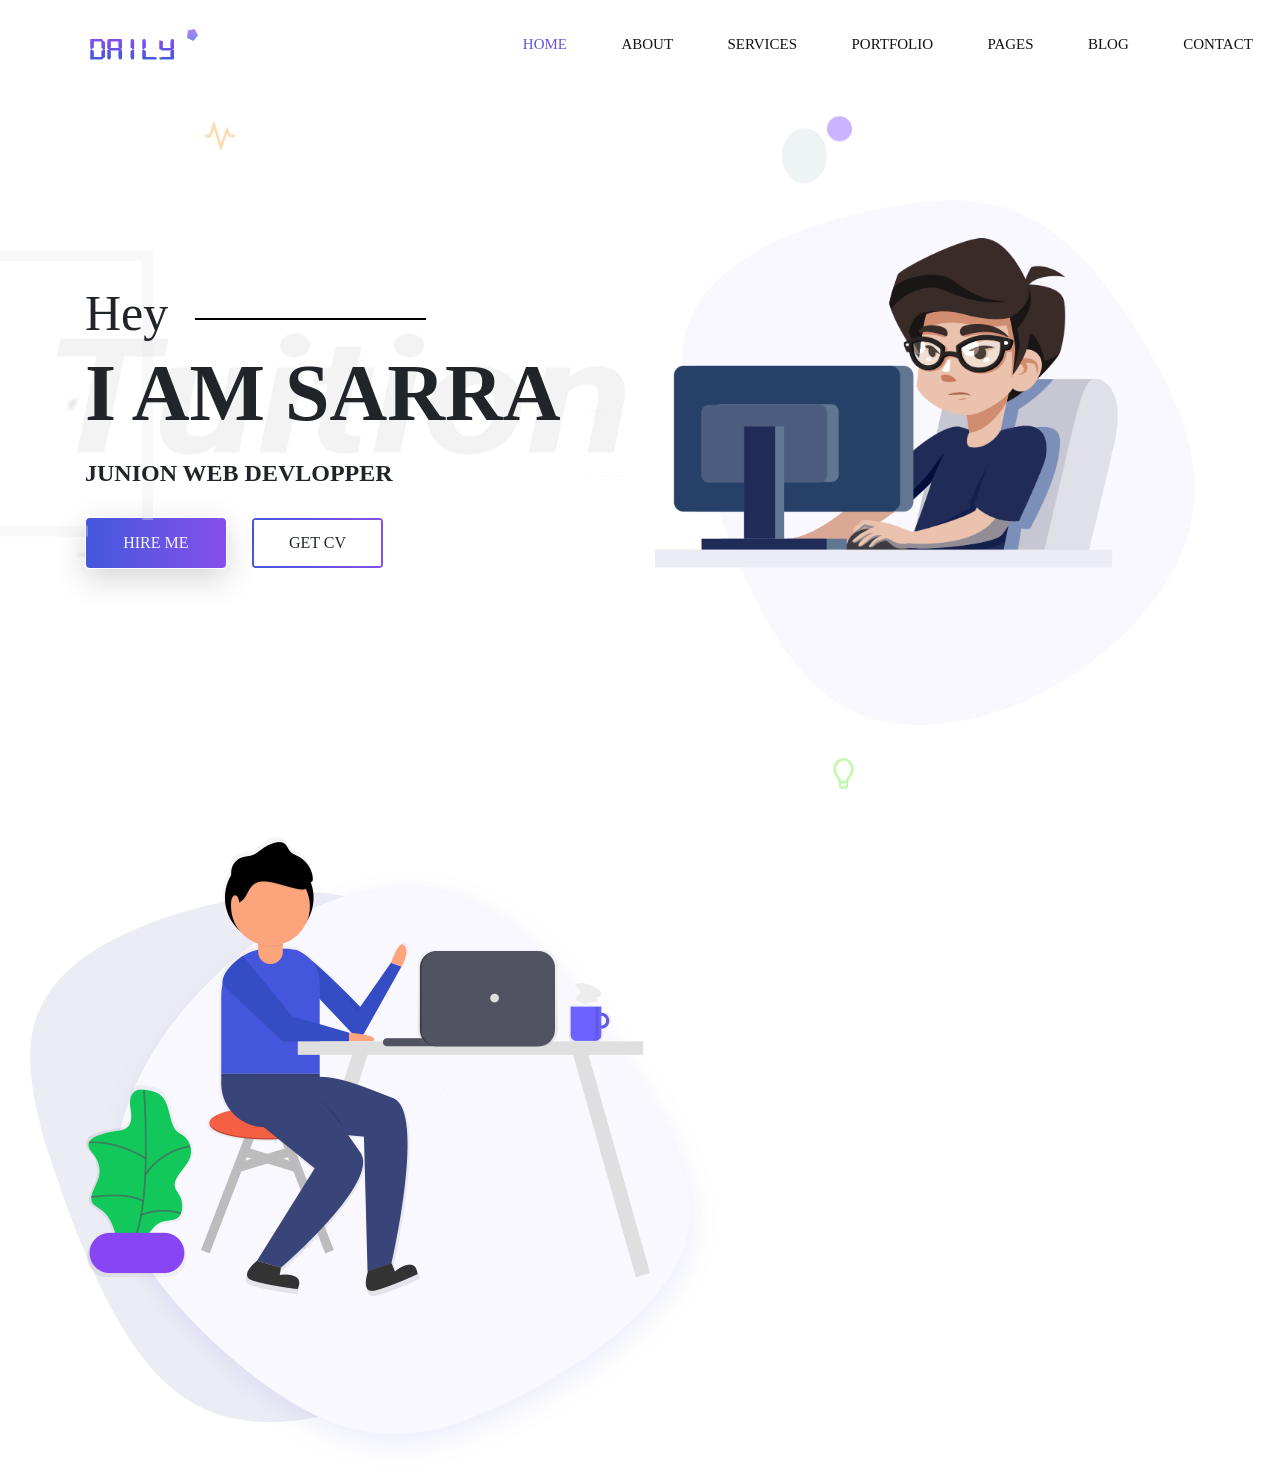
==== portfolio/index.html @ 7bf9a2ca "#" ====
<!DOCTYPE html>
<html lang="en">
<head>
    <meta charset="UTF-8">
    <meta name="viewport" content="width=device-width, initial-scale=1.0">
    <meta http-equiv="X-UA-Compatible" content="ie=edge">
    <title>Sarra Benloulou</title>

    <!----- Custom Bootstrap css file ----->
    <link rel="stylesheet" href="./css/bootstrap.min.css">

    <!----- font awesome icons ----->
    <link rel="stylesheet" href="./css/all.min.css">

    <!----- Custom css file ----->
    <link rel="stylesheet" href="./css/style.css">


</head>
<body>
    
    <!------- -------------  Header Area -------------- ------>
    <header class="header_area">
        <div class="main-menu">
            <nav class="navbar navbar-expand-lg navbar-light">
                <a class="navbar-brand" href="#"><img src="./img/logo.png" alt="logo"></a>
                <button class="navbar-toggler" type="button" data-toggle="collapse" data-target="#navbarNav" aria-controls="navbarNav" aria-expanded="false" aria-label="Toggle navigation">
                  <span class="navbar-toggler-icon"></span>
                </button>
                <div class="collapse navbar-collapse" id="navbarNav">
                  <div class="mr-auto"></div>
                  <ul class="navbar-nav">
                    <li class="nav-item active">
                      <a class="nav-link" href="#">Home <span class="sr-only">(current)</span></a>
                    </li>
                    <li class="nav-item">
                      <a class="nav-link" href="#">About</a>
                    </li>
                    <li class="nav-item">
                      <a class="nav-link" href="#">Services</a>
                    </li>
                    <li class="nav-item">
                        <a class="nav-link" href="#">Portfolio</a>
                    </li>
                    <li class="nav-item">
                        <a class="nav-link" href="#">Pages</a>
                    </li>
                    <li class="nav-item">
                        <a class="nav-link" href="#">Blog</a>
                    </li>
                    <li class="nav-item">
                        <a class="nav-link" href="#">Contact</a>
                    </li>
                  </ul>
                </div>
            </nav>
        </div>
    </header>
    <!-------X-------------  Header Area -------------- X ------>
    
    <!------- ---------------  Main Area ------------  --------->

    <main class="site-main">
        <section class="site-banner">
            <div class="container">
                <div class="row">
                    <div class="col-lg-6 col-md-12 site-title">
                        <h3 class="title-text">Hey</h3>
                        <h1 class="title-text text-uppercase"> i am Sarra</h1>
                        <h4 class="title-text text-uppercase">Junion Web Devlopper</h4>
                        <div class="site-buttons">
                            <div class="d-flex flex-row flex-wrap">
                                <button type="button" class="btn button primary-button mr-4 text-uppercase">hire me</button>
                                <button type="button" class="btn button secondary-button text-uppercase">Get cv</button>
                            </div>
                        </div>
                    </div>
                    <div class="col-lg-6 col-md-12 banner-image">
                        <img src="./img/banner/banner-image.png" alt="banner-img" class="img-fluid">
                    </div>
                </div>
            </div>
        </section>

        <!-------  -------------  About Area -------------- ------>
        <section class="about-area">
            <div class="container-fluid">
                <div class="col-lg-12 col-md-12">
                    <div class="about-image">
                        <img src="./img/about-us.png" alt="About us" class="img-fluid">
                    </div>

                </div>
                <div class="col-lg-12 col-md-12">
                    
                </div>
            </div>
        </section>
        <!-------  X-------------  About Area --------------X ------>

    </main>
   
    <!------- X -------------  Main Area -------------- X ------>



    <!-----  Jquery js file ----->
    <script src="./js/jquery3.4.1.min.js"></script>
    
    <!-----  Bootstrap js file ----->
    <script src="./js/bootstrap.min.js"></script>

</body>
</html>
---- portfolio/css/style.css ----
/*Import fonts from fonts.css file*/
@import url(./fonts.css);

/*CSS variables*/
@import url(./parcials/_variables.css);

/*CSS  Global*/
@import url(./parcials/_globale.css);



/*------------------- Navigation Menu -----------------------*/
.header_area .main-menu .navbar .navbar-brand{
    padding: 0 10rem 0 4rem;
}

.header_area .main-menu .navbar{
    padding: 1rem 0 1rem 0;
}

.header_area .main-menu .navbar .nav-item .nav-link{
    font: normal 500 15px/2px var(--roboto);
    text-transform: uppercase;
    padding: 1.7rem;
    color: var(--title-color);
}

.header_area .main-menu .navbar .navbar-nav .active a{
    background: var(--gradient-color);
    -webkit-background-clip: text;
    -webkit-text-fill-color: transparent;
    background-clip: text;
}

.header_area .main-menu .navbar .navbar-nav a:hover{
    background: var(--gradient-color);
    -webkit-background-clip: text;
    -webkit-text-fill-color: transparent;
    background-clip: text;
}

/*---------X--------- Navigation Menu ------------X----------*/

/*-------------------- Banner Area ------ ----------------------*/
.site-main .site-banner{
    background: url("../img/banner/home-banner.png") no-repeat 0% 50%;
}

.site-main .site-banner .site-title h3{
    padding-top: 35%;
    font-weight: 500;
}

.site-main .site-banner .site-title h3::after{
    content: "";
    height: 2px;
    width: 18vw;
    display : inline-block ;
    background: black;
    margin-left: 5%;
    transform: translateY(-10px);
}

.site-main .site-banner .site-title h1{
    font-size: 5rem;
}

.site-main .site-banner .site-title h4{
    font-size: 1.5rem;
}

.site-main .site-banner .banner-image > img{
    padding: 7rem 0;
    width: 90rem;
}


/*---------X--------- Banner Area ------ ----------X------------*/
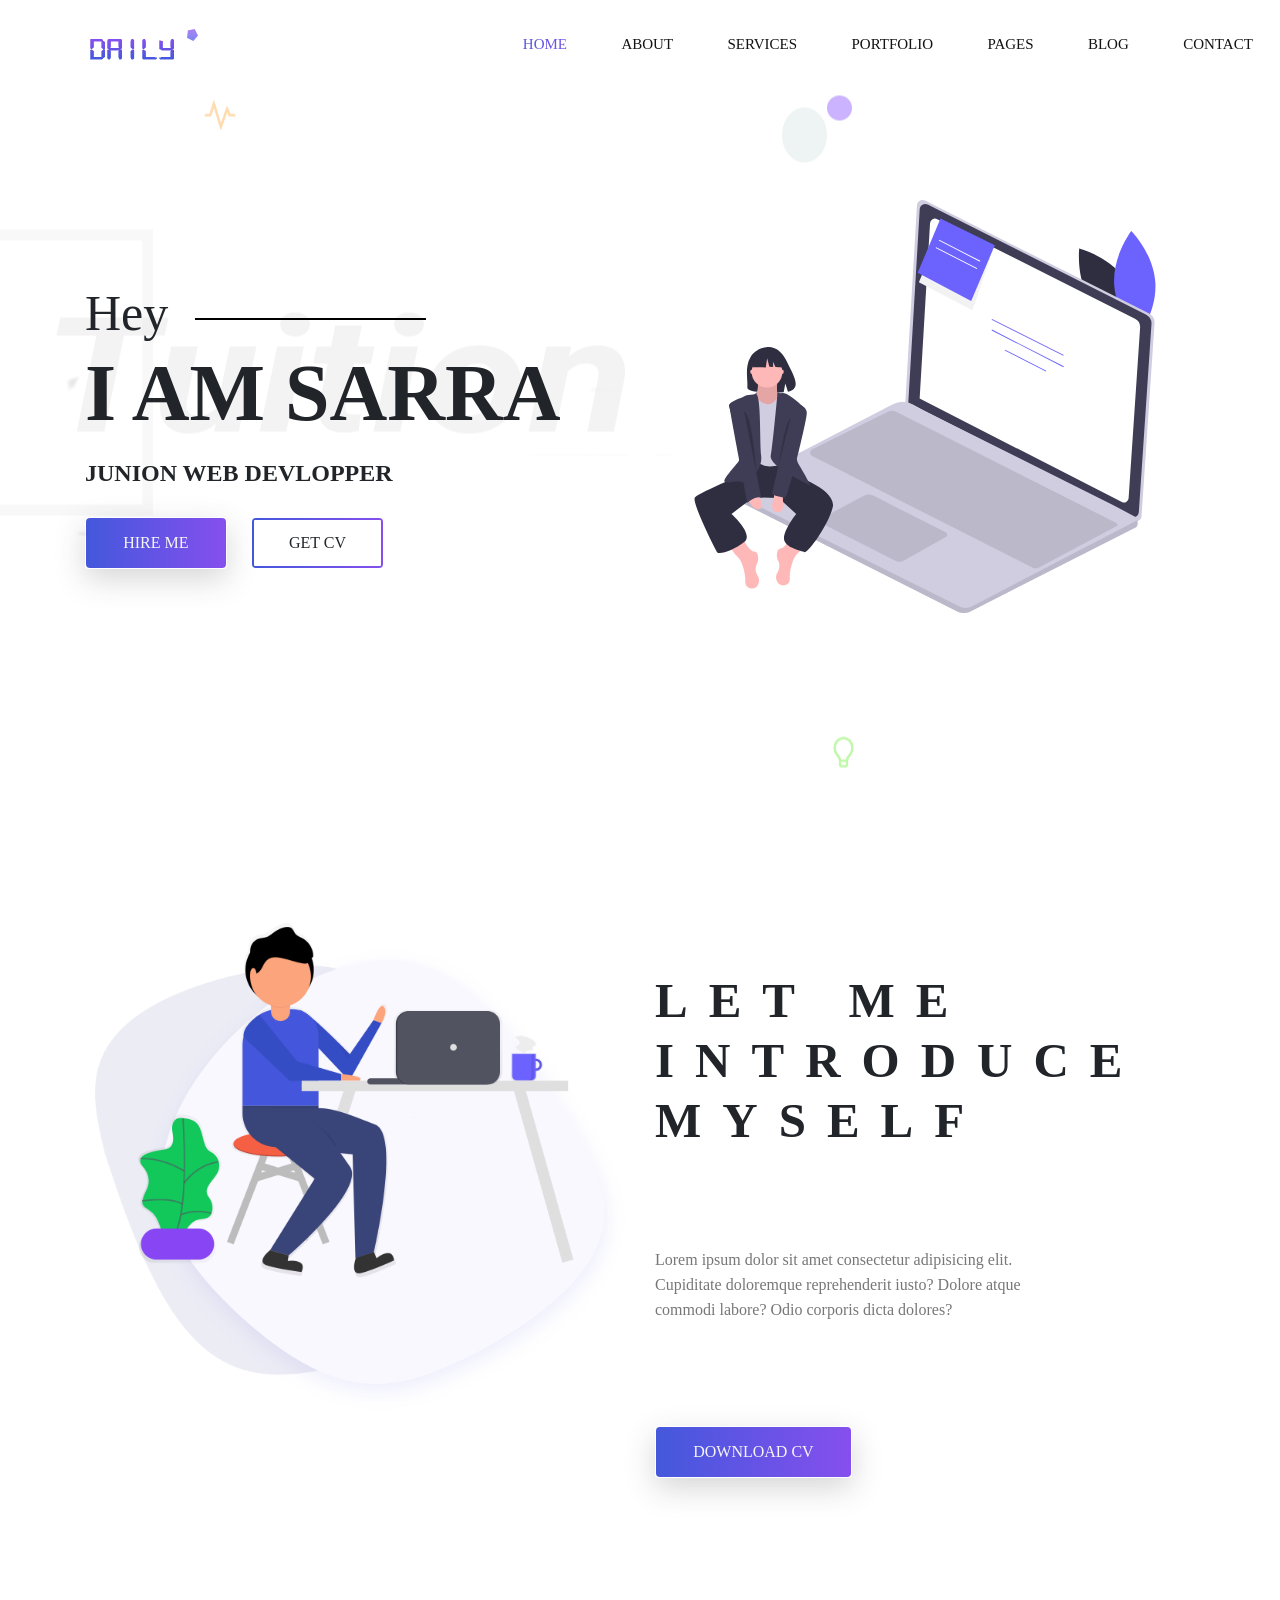
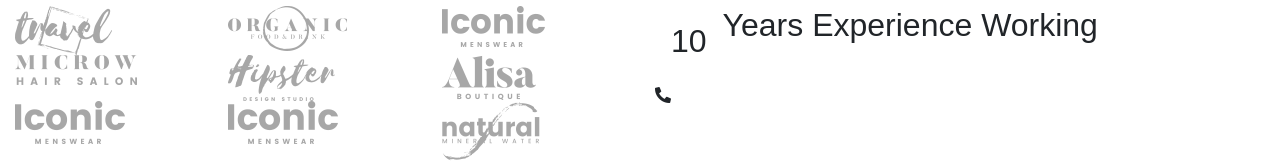
==== commit 992210e9: "#" ====
--- a/portfolio/index.html
+++ b/portfolio/index.html
@@ -76,7 +76,7 @@
                         </div>
                     </div>
                     <div class="col-lg-6 col-md-12 banner-image">
-                        <img src="./img/banner/banner-image.png" alt="banner-img" class="img-fluid">
+                        <img src="./img/banner/banner-image2.svg" alt="banner-img" class="img-fluid">
                     </div>
                 </div>
             </div>
@@ -85,18 +85,102 @@
         <!-------  -------------  About Area -------------- ------>
         <section class="about-area">
             <div class="container-fluid">
-                <div class="col-lg-12 col-md-12">
-                    <div class="about-image">
-                        <img src="./img/about-us.png" alt="About us" class="img-fluid">
+                <div class="row">
+                    <div class="col-lg-6 col-md-12">
+                        <div class="about-image">
+                            <img src="./img/about-us.png" alt="About us" class="img-fluid">
+                        </div>
                     </div>
-
-                </div>
-                <div class="col-lg-12 col-md-12">
-                    
+                    <div class="col-lg-6 col-md-12 about-title">
+                        <h2 class="text-uppercase pt-5">
+                            <span>Let me</span>
+                            <span>Introduce</span>
+                            <span>Myself</span>
+                        </h2>
+                        <div class="paragraph py-4 w-75">
+                            <p class="para">
+                                Lorem ipsum dolor sit amet consectetur adipisicing elit. Cupiditate doloremque reprehenderit iusto? Dolore atque commodi labore? Odio corporis dicta dolores?
+                            </p>
+                        </div>
+                        <button type="button" class="btn button primary-button text-uppercase">Download CV</button>
+                    </div>
                 </div>
             </div>
         </section>
         <!-------  X-------------  About Area --------------X ------>
+
+        <!-------  ---------------  Brand Area ------------------ ------>
+       <section class="brand-area">
+           <div class="container-fluid">
+               <div class="row">
+                   <div class="col-xl-6 col-lg-12 col-md-12">
+                        <div class="row">
+                            <div class="col-lg-4 col-md-6 col-sm-6">
+                                <div class="single-brand">
+                                    <img src="./img/brands/logo1.png" alt="brand-1">
+                                </div>
+                            </div>
+                            <div class="col-lg-4 col-md-6 col-sm-6">
+                                <div class="single-brand">
+                                    <img src="./img/brands/logo2.png" alt="brand-1">
+                                </div>
+                            </div>
+                            <div class="col-lg-4 col-md-6 col-sm-6">
+                                <div class="single-brand">
+                                    <img src="./img/brands/logo3.png" alt="brand-1">
+                                </div>
+                            </div>
+                            <div class="col-lg-4 col-md-6 col-sm-6">
+                                <div class="single-brand">
+                                    <img src="./img/brands/logo4.png" alt="brand-1">
+                                </div>
+                            </div>
+                            <div class="col-lg-4 col-md-6 col-sm-6">
+                                <div class="single-brand">
+                                    <img src="./img/brands/logo5.png" alt="brand-1">
+                                </div>
+                            </div>
+                            <div class="col-lg-4 col-md-6 col-sm-6">
+                                <div class="single-brand">
+                                    <img src="./img/brands/logo6.png" alt="brand-1">
+                                </div>
+                            </div>
+                            <div class="col-lg-4 col-md-6 col-sm-6">
+                                <div class="single-brand">
+                                    <img src="./img/brands/logo7.png" alt="brand-1">
+                                </div>
+                            </div><div class="col-lg-4 col-md-6 col-sm-6">
+                                <div class="single-brand">
+                                    <img src="./img/brands/logo8.png" alt="brand-1">
+                                </div>
+                            </div>
+                            <div class="col-lg-4 col-md-6 col-sm-6">
+                                <div class="single-brand">
+                                    <img src="./img/brands/logo9.png" alt="brand-1">
+                                </div>
+                            </div>
+                        </div>
+                   </div>
+                    <div class="col-xl-6 col-lg-12 col-md-12">
+                        <div class="experience-area">
+                            <div class="d-flex flex-row years-area">
+                                <h2 class="p-3 years">10</h2>
+                                <h2>
+                                    <span>Years</span>
+                                    <span>Experience</span>
+                                    <span>Working</span>
+                                </h2>
+                            </div>
+                            <div class="d-flex flex-row flew-wrap call-area">
+                                <span><i class="fas fa-phone-alt"></i></span>
+                            </div>
+                        </div>
+                    </div>
+               </div>
+           </div>
+       </section>
+        <!-------  X -------------  Brand Area --------------X ------>
+
 
     </main>
    
--- a/portfolio/css/style.css
+++ b/portfolio/css/style.css
@@ -72,9 +72,25 @@
 
 .site-main .site-banner .banner-image > img{
     padding: 7rem 0;
-    width: 90rem;
+    width: 50rem;
+    height: 90%;
 }
 
 
 /*---------X--------- Banner Area ------ ----------X------------*/
 
+/*--------------------- About Area ------ ----------------------*/
+.site-main .about-area{
+    padding: 8rem 5rem;
+}
+
+.site-main .about-area .about-title h2 > span{
+    display: block;
+    font : normal bold 49px/60px var(--roboto);
+    letter-spacing: 21px;
+}
+
+.site-main .about-area .about-title .paragraph > p{
+    padding: 4rem 0;
+}
+/*---------X---------- About Area ------ ----------X------------*/
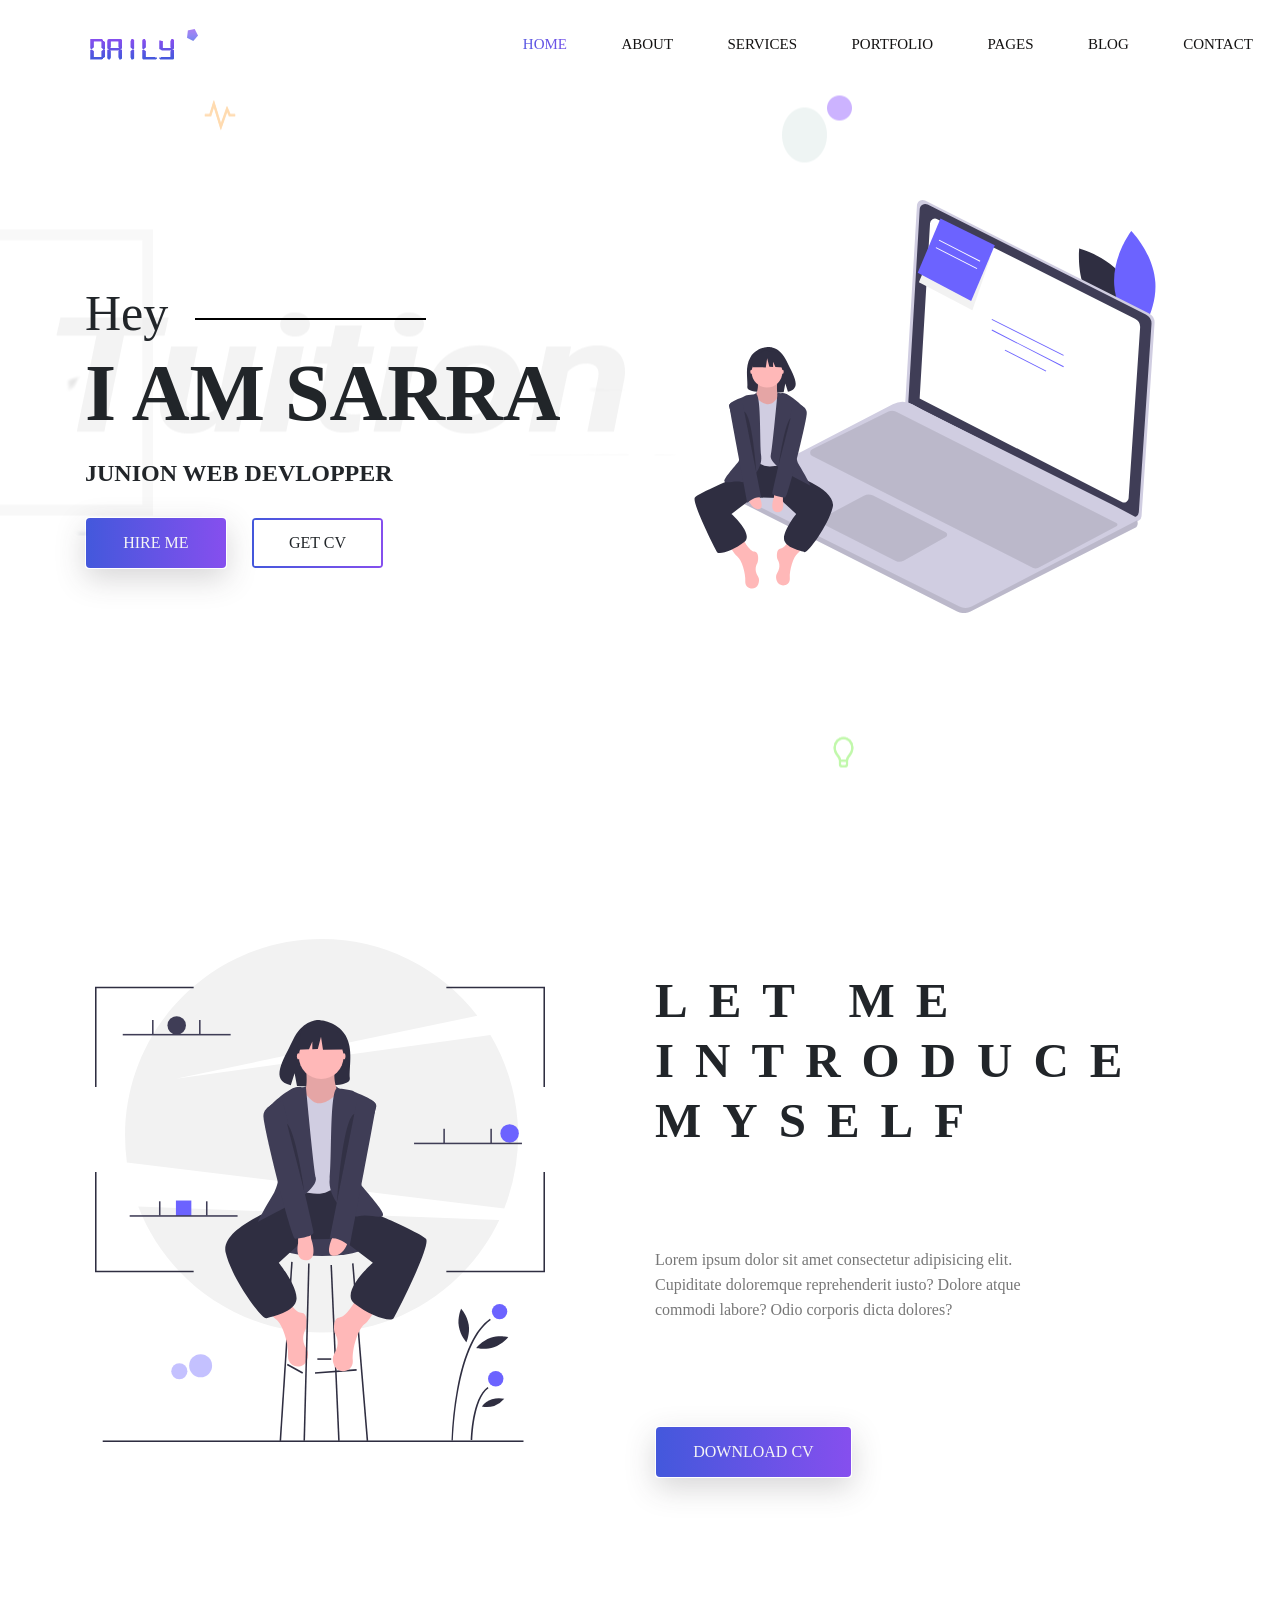
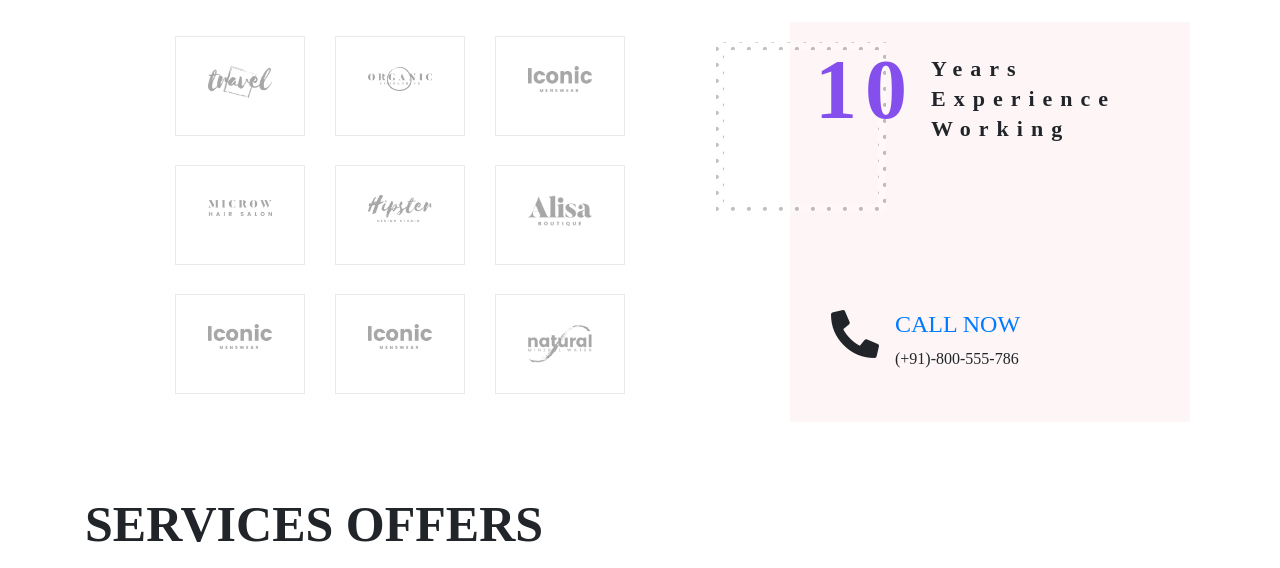
==== commit 2f385734: "#" ====
--- a/portfolio/index.html
+++ b/portfolio/index.html
@@ -88,7 +88,7 @@
                 <div class="row">
                     <div class="col-lg-6 col-md-12">
                         <div class="about-image">
-                            <img src="./img/about-us.png" alt="About us" class="img-fluid">
+                            <img src="./img/about-us.svg" alt="About us" class="img-fluid">
                         </div>
                     </div>
                     <div class="col-lg-6 col-md-12 about-title">
@@ -114,7 +114,7 @@
            <div class="container-fluid">
                <div class="row">
                    <div class="col-xl-6 col-lg-12 col-md-12">
-                        <div class="row">
+                        <div class="row first-row">
                             <div class="col-lg-4 col-md-6 col-sm-6">
                                 <div class="single-brand">
                                     <img src="./img/brands/logo1.png" alt="brand-1">
@@ -169,10 +169,17 @@
                                     <span>Years</span>
                                     <span>Experience</span>
                                     <span>Working</span>
-                                </h2>
+                                </h2> 
                             </div>
                             <div class="d-flex flex-row flew-wrap call-area">
-                                <span><i class="fas fa-phone-alt"></i></span>
+                                <span><i class="fas fa-phone-alt fa-3x px-3"></i></span>
+                                <div class="call-now">
+                                    <a href="" class="text-uppercase h4 font-roboto">Call Now</a>
+                                    <span class="font-roboto py-2 ">(+91)-800-555-786</span>
+                                </div>
+                            </div>
+                            <div class="bg-panel">
+
                             </div>
                         </div>
                     </div>
@@ -180,6 +187,18 @@
            </div>
        </section>
         <!-------  X -------------  Brand Area --------------X ------>
+      
+        <!-------  -- -------------  Services  Area --------------------->
+        <section class="services-area">
+            <div class="container">
+                <div class="row">
+                    <div class="col-lg-12">
+                        <h1 class="text-uppercase title-text">Services Offers</h1>
+                    </div>
+                </div>
+            </div>
+        </section>
+        <!-------  X -------------   Services Area --------------X ------>
 
 
     </main>
--- a/portfolio/css/style.css
+++ b/portfolio/css/style.css
@@ -84,6 +84,10 @@
     padding: 8rem 5rem;
 }
 
+.site-main .about-area  .about-image img{
+    padding: 1rem 5rem 0 0;
+    width: 50rem;
+}
 .site-main .about-area .about-title h2 > span{
     display: block;
     font : normal bold 49px/60px var(--roboto);
@@ -94,3 +98,88 @@
     padding: 4rem 0;
 }
 /*---------X---------- About Area ------ ----------X------------*/
+
+
+/*------------------- Brand Area ------ ------------------------*/
+.site-main .brand-area {
+    padding: 1rem 10rem;
+    margin-bottom: 4rem;
+}
+
+.site-main .brand-area .first-row .col-lg-4{
+    display: flex;
+    justify-content: center;
+}
+
+.site-main .brand-area .first-row .col-lg-4 .single-brand{
+    border: 1px solid var(--border-color);
+    padding: 1.8rem 0;
+    text-align: center;
+    margin: .9rem 0;
+    width: 180px;
+    height: 100px;
+    cursor: pointer;
+    transition: transform .4s ease;
+}
+
+.site-main .brand-area .first-row .col-lg-4 .single-brand > img{
+    width: 50%;
+}
+
+.site-main .brand-area .first-row .col-lg-4 .single-brand:hover{
+     box-shadow: var(--box-shadow);
+     transform: scale(1.1);
+}
+
+.site-main .brand-area .first-row .col-lg-4 .single-brand:hover > img{
+    filter: brightness(.15);
+}
+
+.site-main .brand-area .experience-area{
+    padding-left: 1rem;    
+}
+
+.site-main .brand-area .experience-area span{
+    display: block;
+}
+
+.site-main .brand-area .experience-area .years-area{
+    background: url(../img/client-info-bg.png) no-repeat 45px 20px;
+    padding: 2rem 0;
+    width: 40rem;
+    height: 18rem;
+    padding-left: 8rem;
+    position: relative;
+    letter-spacing: 8px;
+
+}
+
+.site-main .brand-area .experience-area .bg-panel{
+    position: absolute;
+    left: -190px;
+    top: 0%;
+    background: #e029290a;
+    width: 400px;
+    height: 400px;
+    margin-left: 340px;
+    z-index: -1;
+}
+
+.site-main .brand-area .experience-area .years-area .years{
+    font: normal bold 84px/40px var(--roboto);
+    color: var(--primary-color2);
+    z-index: 2;
+}
+
+.site-main .brand-area .experience-area .years-area h2 span{
+    font: normal 600 22px/30px var(--roboto);
+}
+
+.site-main .brand-area .experience-area .call-area{
+    padding-left: 9rem;
+}
+/*---------X---------- Brand Area ------ ----------X------------*/
+
+
+
+
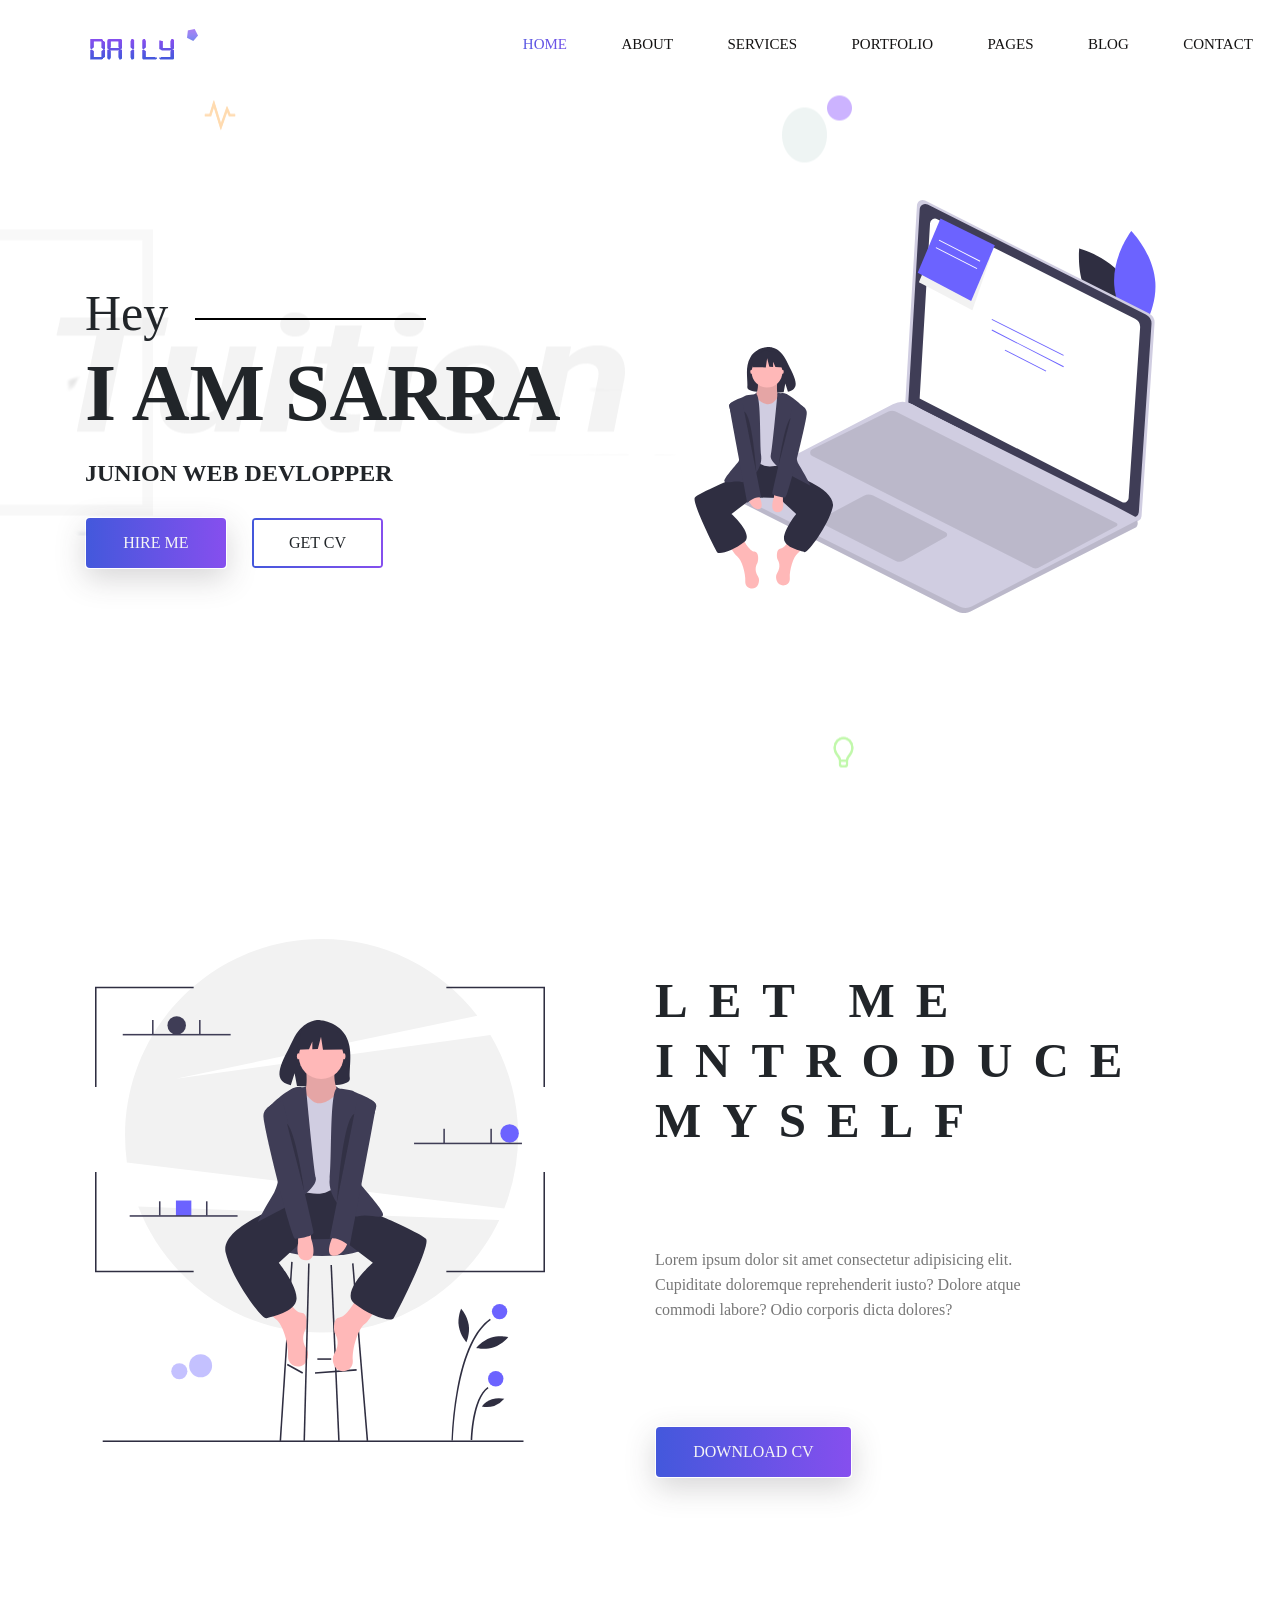
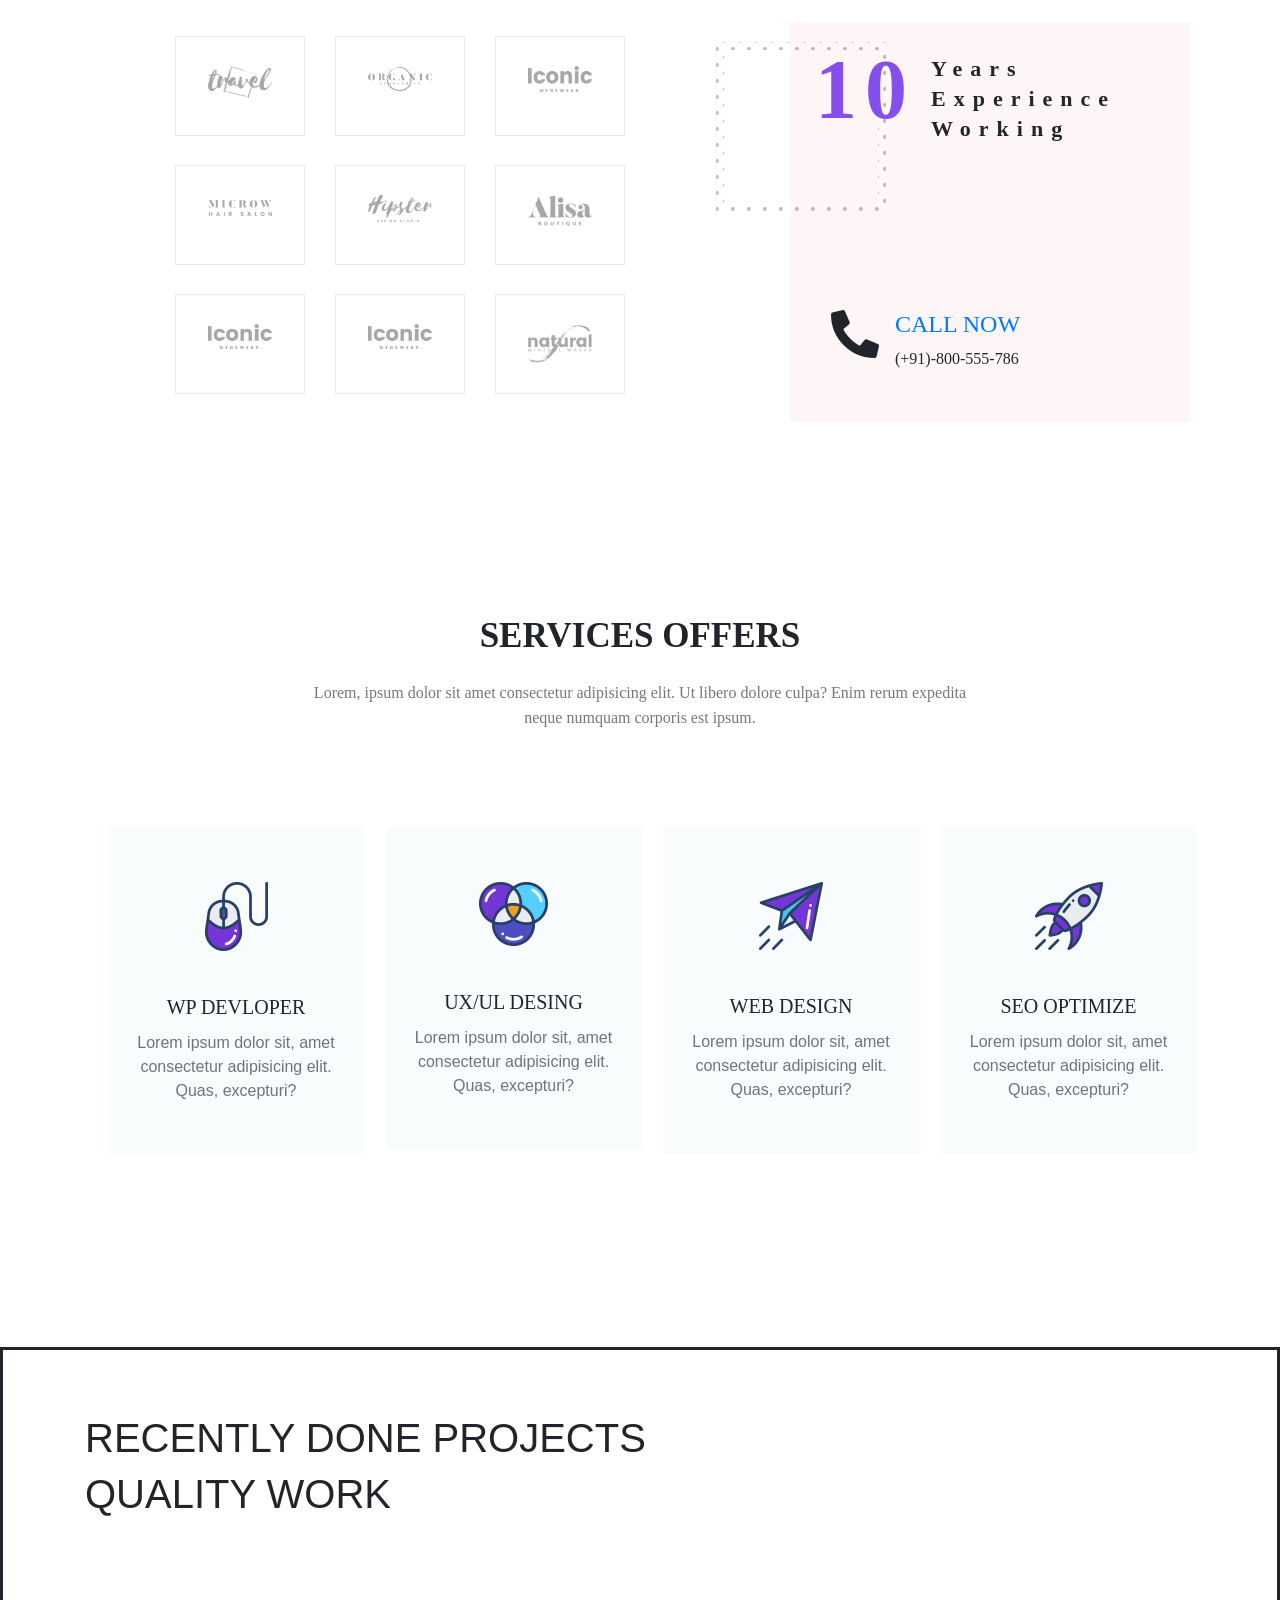
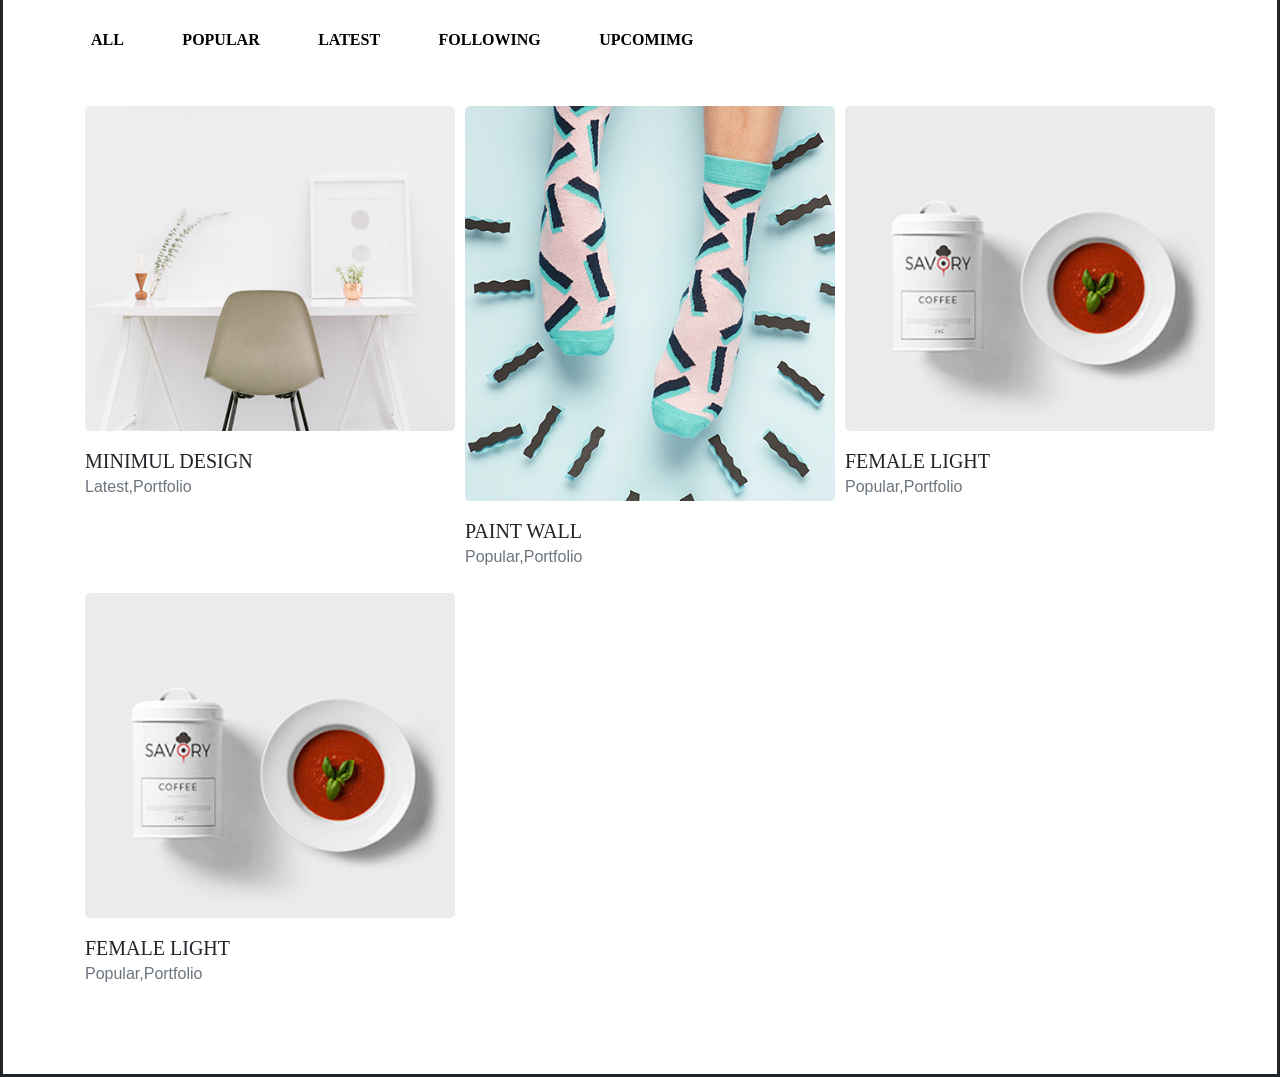
==== commit 6147eaed: "#" ====
--- a/portfolio/index.html
+++ b/portfolio/index.html
@@ -192,13 +192,137 @@
         <section class="services-area">
             <div class="container">
                 <div class="row">
-                    <div class="col-lg-12">
+                    <div class="col-lg-12 text-center services-title">
                         <h1 class="text-uppercase title-text">Services Offers</h1>
+                        <p class="para">
+                            Lorem, ipsum dolor sit amet consectetur adipisicing elit. Ut libero dolore culpa? Enim rerum expedita neque numquam corporis est ipsum.
+                        </p>
+                    </div>
+                </div>
+                <div class="container services-list">
+                    <div class="row">
+                        <div class="col-lg-3 col-md-6 col-sm-12">
+                            <div class="services">
+                                <div class="services-img text-center py-4">
+                                    <img src="./img/services/s1.png" alt="services">
+                                </div>
+                                <div class="card-body text-center">
+                                    <h5 class="card-title text-uppercase font-roboto">Wp devloper</h5>
+                                    <p class="card-text text-secondary">
+                                        Lorem ipsum dolor sit, amet consectetur adipisicing elit. Quas, excepturi?
+                                    </p>
+                                </div>
+                            </div>
+                        </div>
+                        <div class="col-lg-3 col-md-6 col-sm-12">
+                            <div class="services">
+                                <div class="services-img text-center py-4">
+                                    <img src="./img/services/s2.png" alt="services-2">
+                                </div>
+                                <div class="card-body text-center">
+                                    <h5 class="card-title text-uppercase font-roboto">ux/ul desing</h5>
+                                    <p class="card-text text-secondary">
+                                        Lorem ipsum dolor sit, amet consectetur adipisicing elit. Quas, excepturi?
+                                    </p>
+                                </div>
+                            </div>
+                        </div>
+                        <div class="col-lg-3 col-md-6 col-sm-12">
+                            <div class="services">
+                                <div class="services-img text-center py-4">
+                                    <img src="./img/services/s3.png" alt="services-3">
+                                </div>
+                                <div class="card-body text-center">
+                                    <h5 class="card-title text-uppercase font-roboto">Web design</h5>
+                                    <p class="card-text text-secondary">
+                                        Lorem ipsum dolor sit, amet consectetur adipisicing elit. Quas, excepturi?
+                                    </p>
+                                </div>
+                            </div>
+                        </div>
+                        <div class="col-lg-3 col-md-6 col-sm-12">
+                            <div class="services">
+                                <div class="services-img text-center py-4">
+                                    <img src="./img/services/s4.png" alt="services-4">
+                                </div>
+                                <div class="card-body text-center">
+                                    <h5 class="card-title text-uppercase font-roboto">seo optimize</h5>
+                                    <p class="card-text text-secondary">
+                                        Lorem ipsum dolor sit, amet consectetur adipisicing elit. Quas, excepturi?
+                                    </p>
+                                </div>
+                            </div>
+                        </div>
                     </div>
                 </div>
             </div>
         </section>
         <!-------  X -------------   Services Area --------------X ------>
+        
+        <!-------  -- ------------   Project Area -------------------->
+        <section class="project-area">
+            <div class="container">
+                <div class="project-title pb-5">
+                    <h1 class="text-uppercase title-h1">Recently Done Projects</h1>
+                    <h1 class="text-uppercase title-h1">Quality Work</h1>
+                </div>
+
+                <div class="button-group">
+                    <button type="button" class="active">All</button>
+                    <button type="button">Popular</button>
+                    <button type="button">Latest</button>
+                    <button type="button">Following</button>
+                    <button type="button">Upcomimg</button>
+                </div>
+                <div class="row grid">
+                    <div class="col-lg-4 col-md-6 col-sm-12 element-item latest">
+                        <div class="our-project">
+                            <div class="img">
+                                <img src="./img/portfolio/p1.jpg" alt="portfolio-1">
+                            </div>
+                            <div class="title py-4">
+                                <h4 class="text-uppercase">Minimul Design</h4>
+                                <span class="text-secondary">Latest,Portfolio</span>
+                            </div>
+                        </div>
+                    </div>
+                    <div class="col-lg-4 col-md-6 col-sm-12 element-item latest">
+                        <div class="our-project">
+                            <div class="img">
+                                <img src="./img/portfolio/p2.jpg" alt="portfolio-2">
+                            </div>
+                            <div class="title py-4">
+                                <h4 class="text-uppercase">Paint Wall</h4>
+                                <span class="text-secondary">Popular,Portfolio</span>
+                            </div> 
+                        </div>
+                    </div>
+                    <div class="col-lg-4 col-md-6 col-sm-12 element-item latest">
+                        <div class="our-project">
+                            <div class="img">
+                                <img src="./img/portfolio/p3.jpg" alt="portfolio-3">
+                            </div>
+                            <div class="title py-4">
+                                <h4 class="text-uppercase">Female light</h4>
+                                <span class="text-secondary">Popular,Portfolio</span>
+                            </div>
+                        </div>
+                    </div>
+                    <div class="col-lg-4 col-md-6 col-sm-12 element-item latest">
+                        <div class="our-project">
+                            <div class="img">
+                                <img src="./img/portfolio/p3.jpg" alt="portfolio-3">
+                            </div>
+                            <div class="title py-4">
+                                <h4 class="text-uppercase">Female light</h4>
+                                <span class="text-secondary">Popular,Portfolio</span>
+                            </div>
+                        </div>
+                    </div>
+                </div>
+            </div>
+        </section>
+        <!-------  X -------------   Project Area --------------X ------>
 
 
     </main>
--- a/portfolio/css/style.css
+++ b/portfolio/css/style.css
@@ -180,6 +180,53 @@
 }
 /*---------X---------- Brand Area ------ ----------X------------*/
 
-
-
-
+/*-------------------- Services Area ------ ----------------------*/
+.site-main .services-area{
+    padding: 7rem 2rem;
+}
+
+.site-main .services-area .services-title{
+    padding: 0 14rem;
+}
+
+
+.site-main .services-area .services-title h1{
+    font-size: 35px;
+}
+
+.site-main .services-area .services{
+    background: rgba(248, 252, 253, 0.973);
+    padding: 2rem 0;
+    width: 16rem;
+    margin: 5rem .5rem ;
+    transition: all .7s ease;
+}
+
+.site-main .services-area .services:hover{
+    box-shadow: var(--box-shadow);
+    cursor: pointer;
+}
+/*---------X---------- Services Area ------ ----------X------------*/
+
+/*-------------------- Project Area ------ ----------X------------*/
+.site-main .project-area{
+    border: solid;
+    padding: 4rem 0;
+}
+
+.site-main .project-area .button-group button{
+    background: transparent;
+    border: none;
+    font: normal 700 16px/130px var(--roboto);
+    text-transform: uppercase;
+}
+
+.site-main .project-area .button-group button +button{
+    padding-left: 3rem;
+}
+
+.site-main .project-area .grid .our-project> .title h4{
+    font: normal 400 20px/12px var(--roboto);
+}
+/*---------X---------- Project Area ------ ----------X------------*/
+
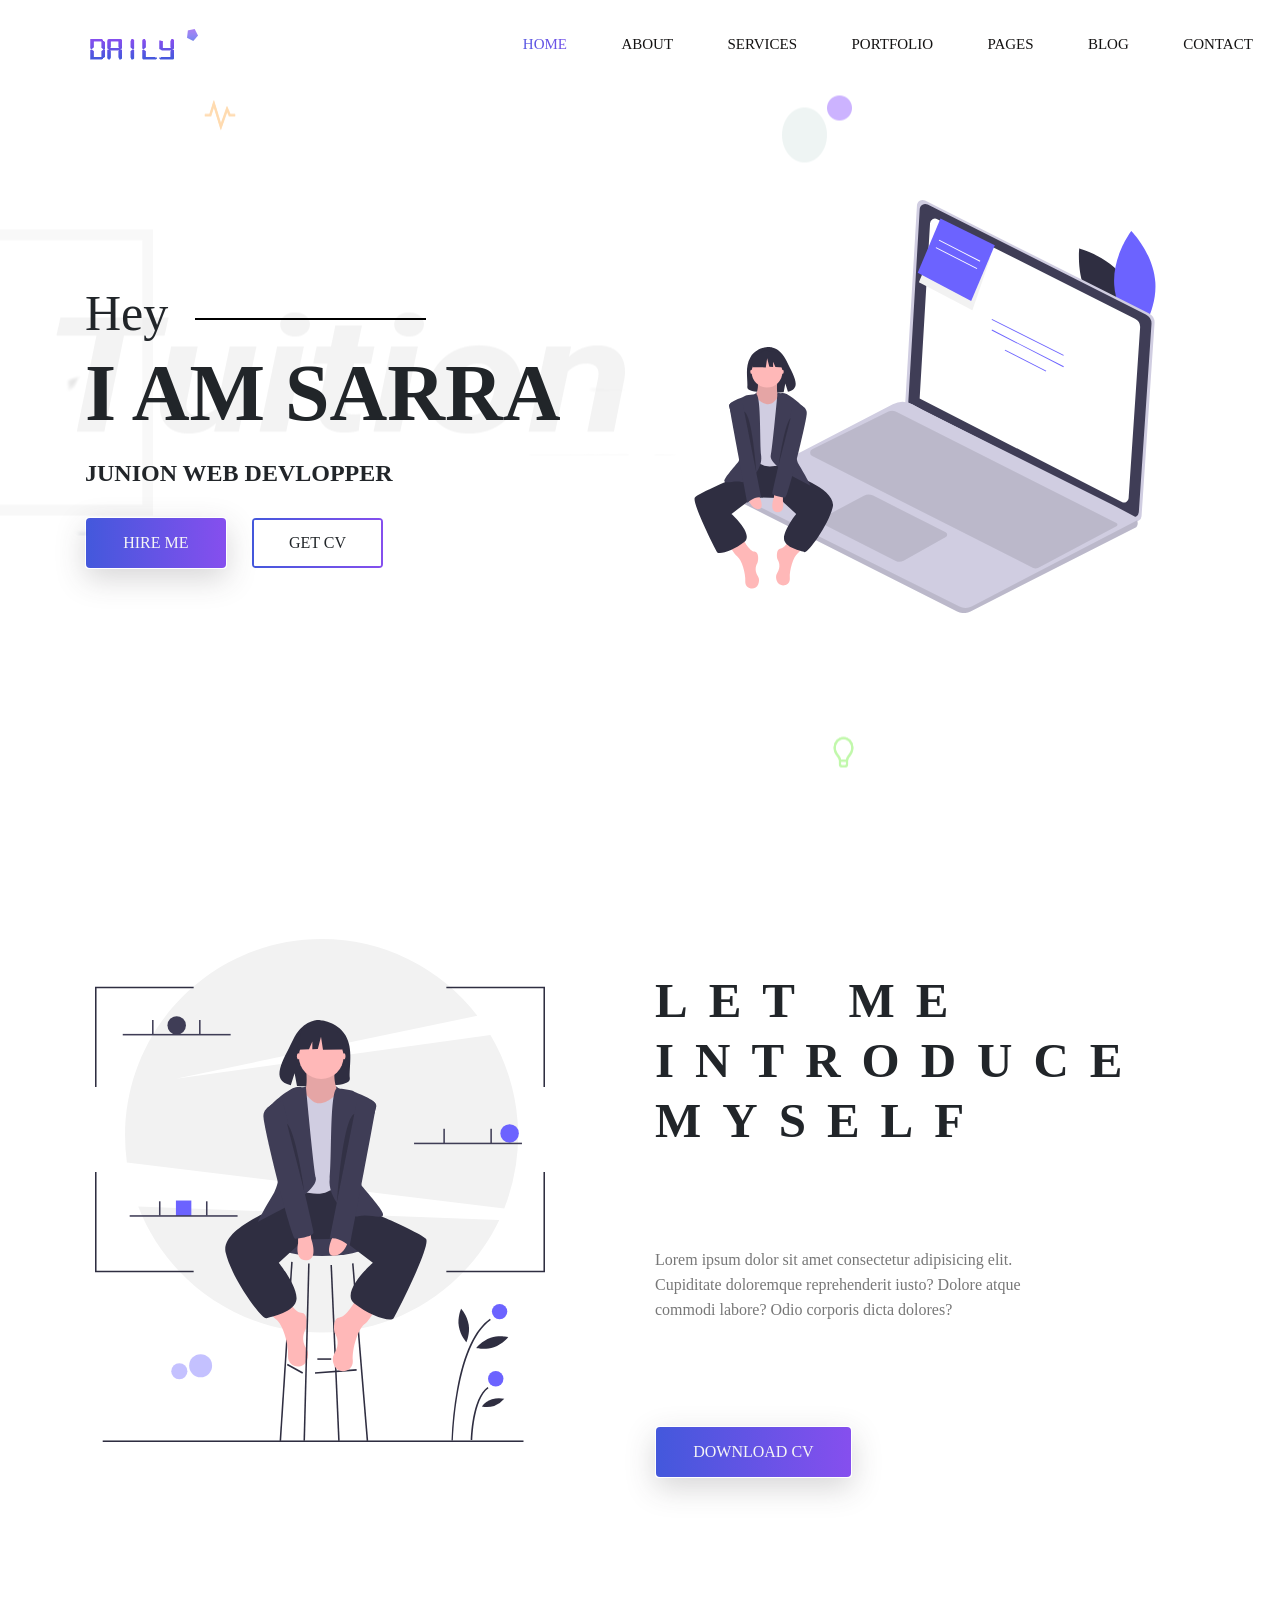
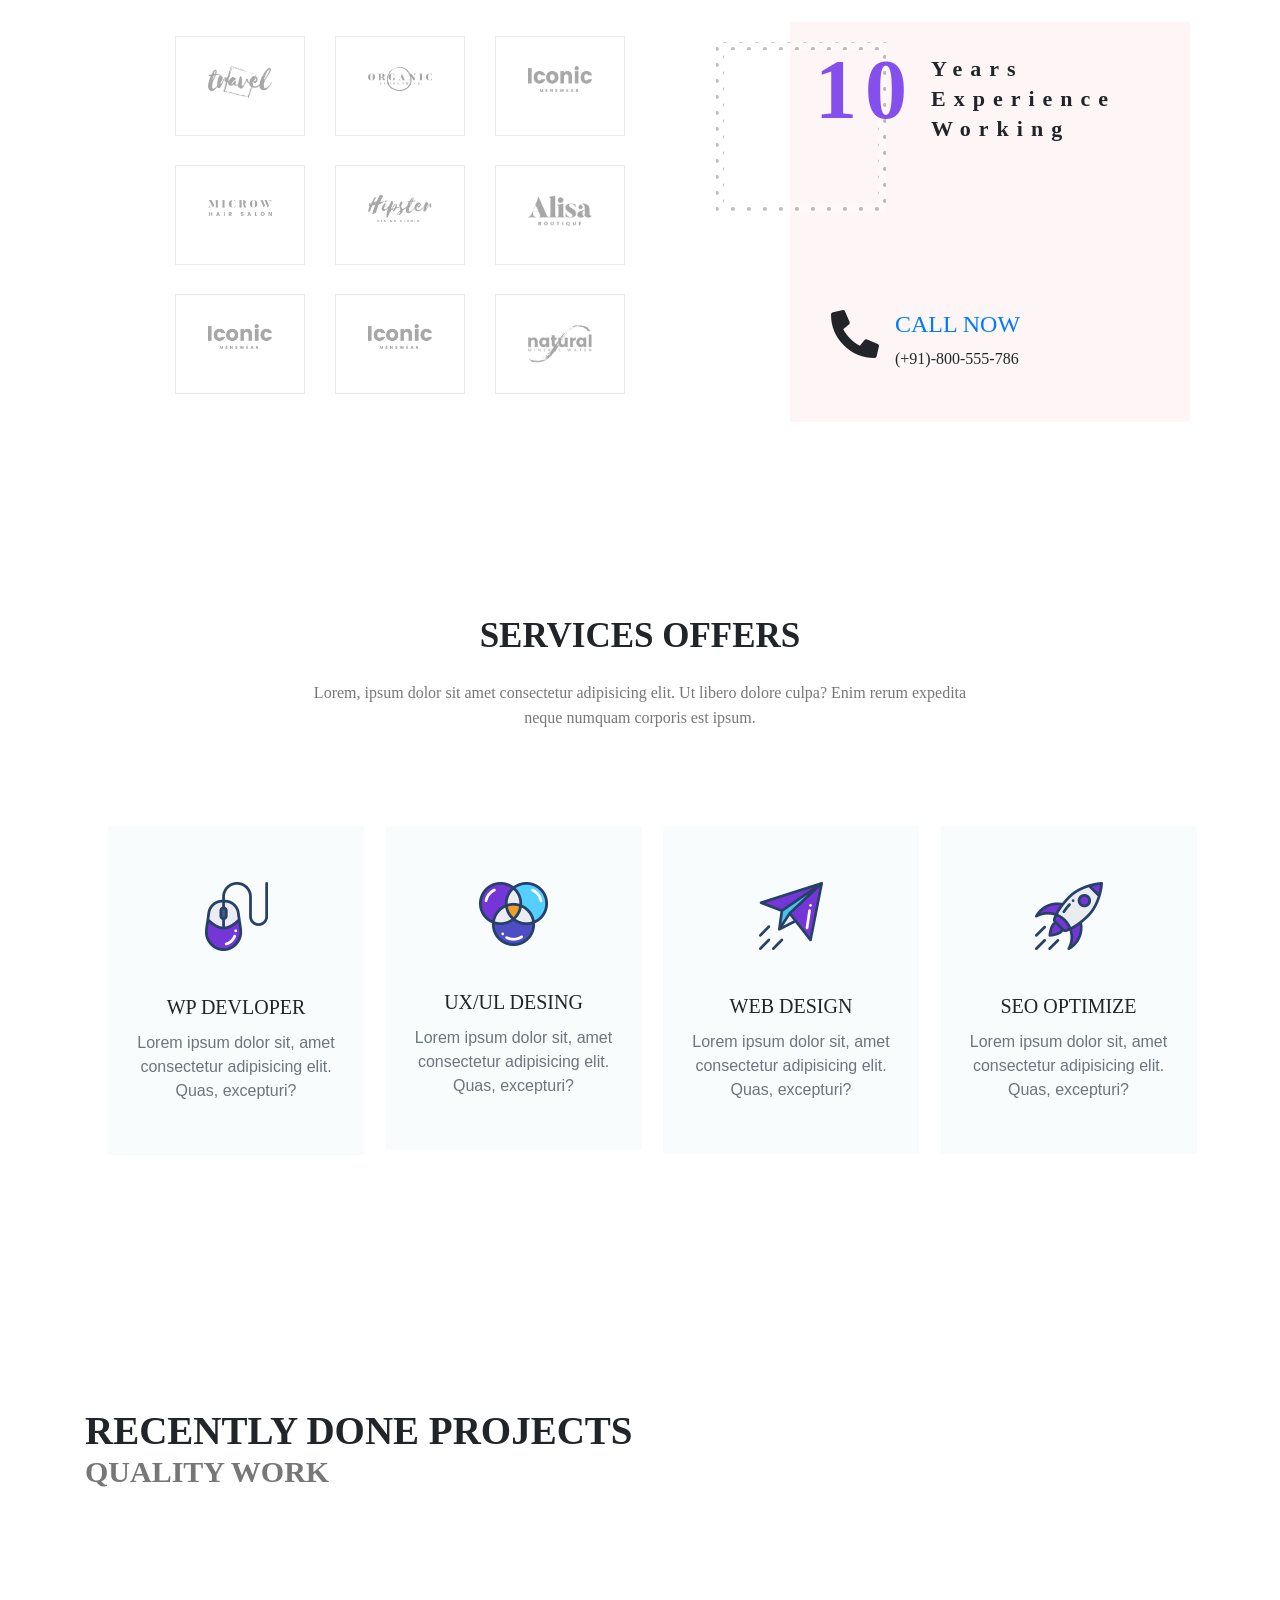
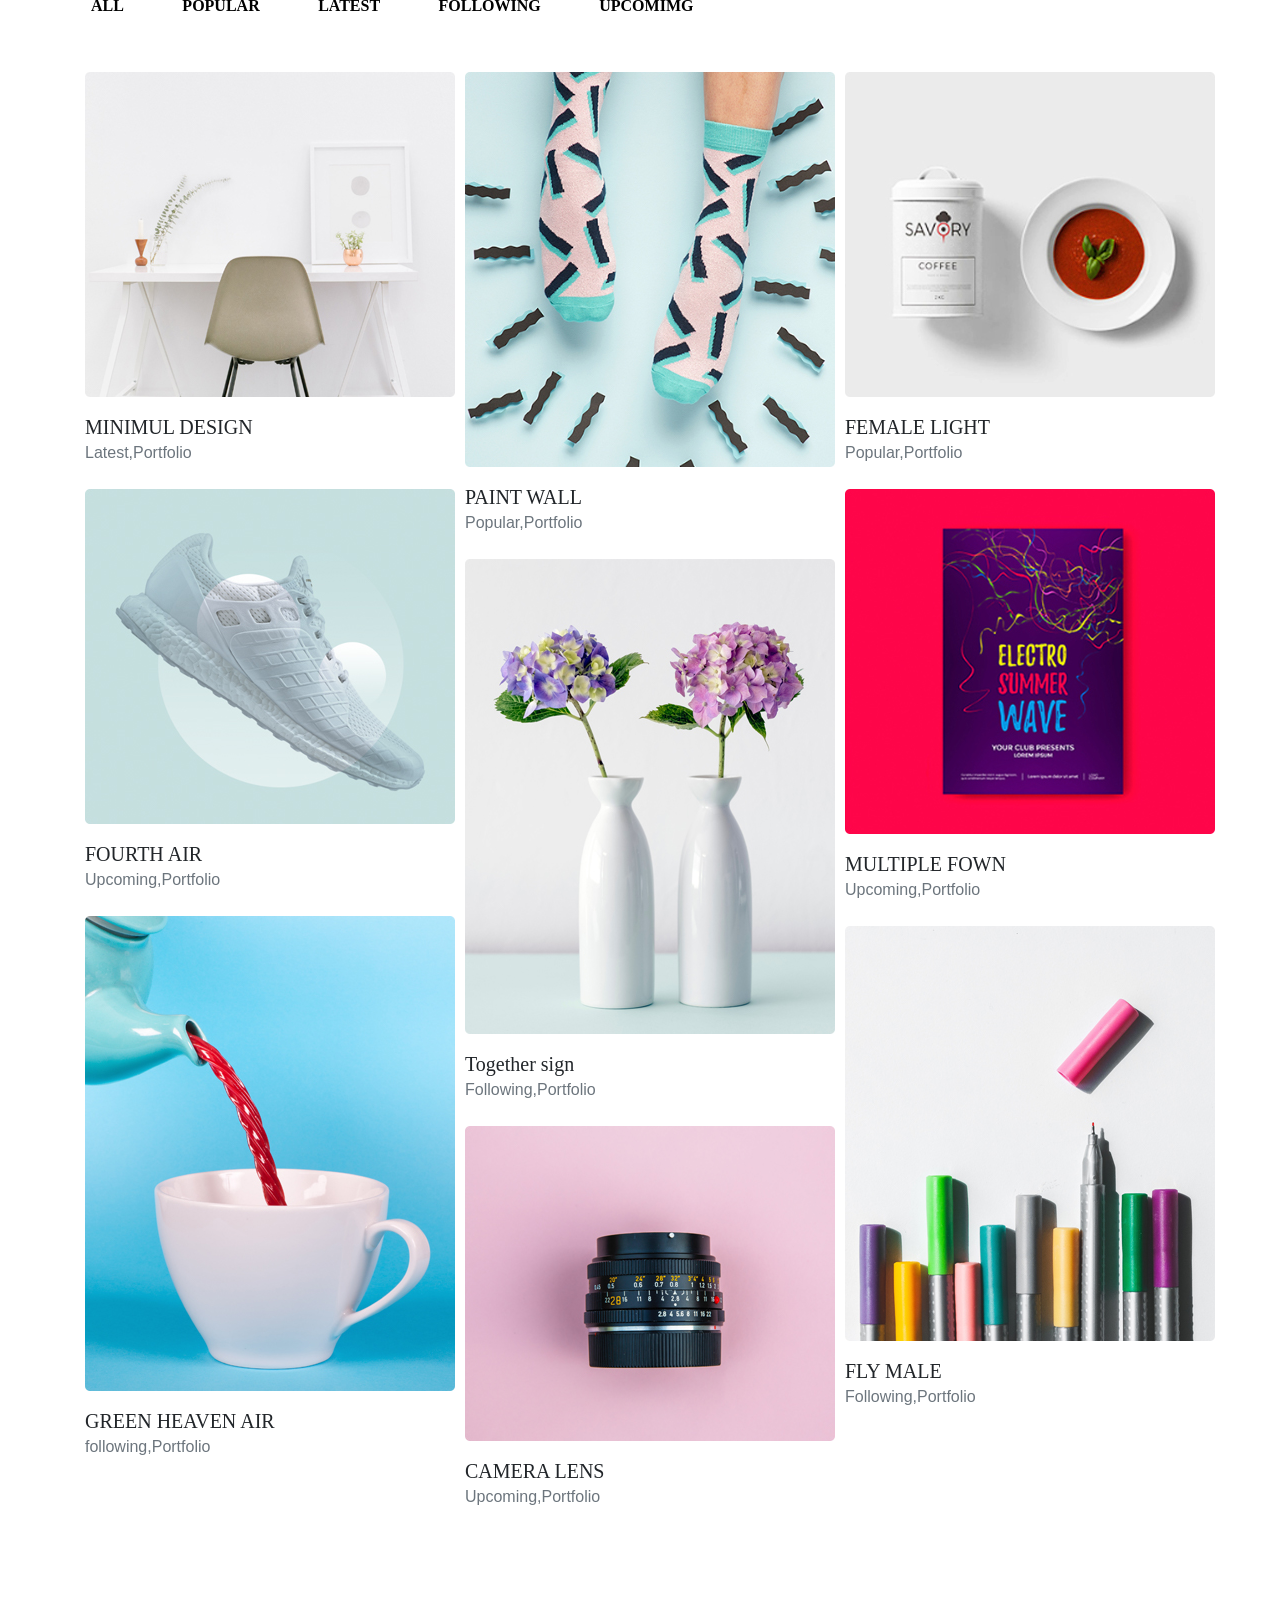
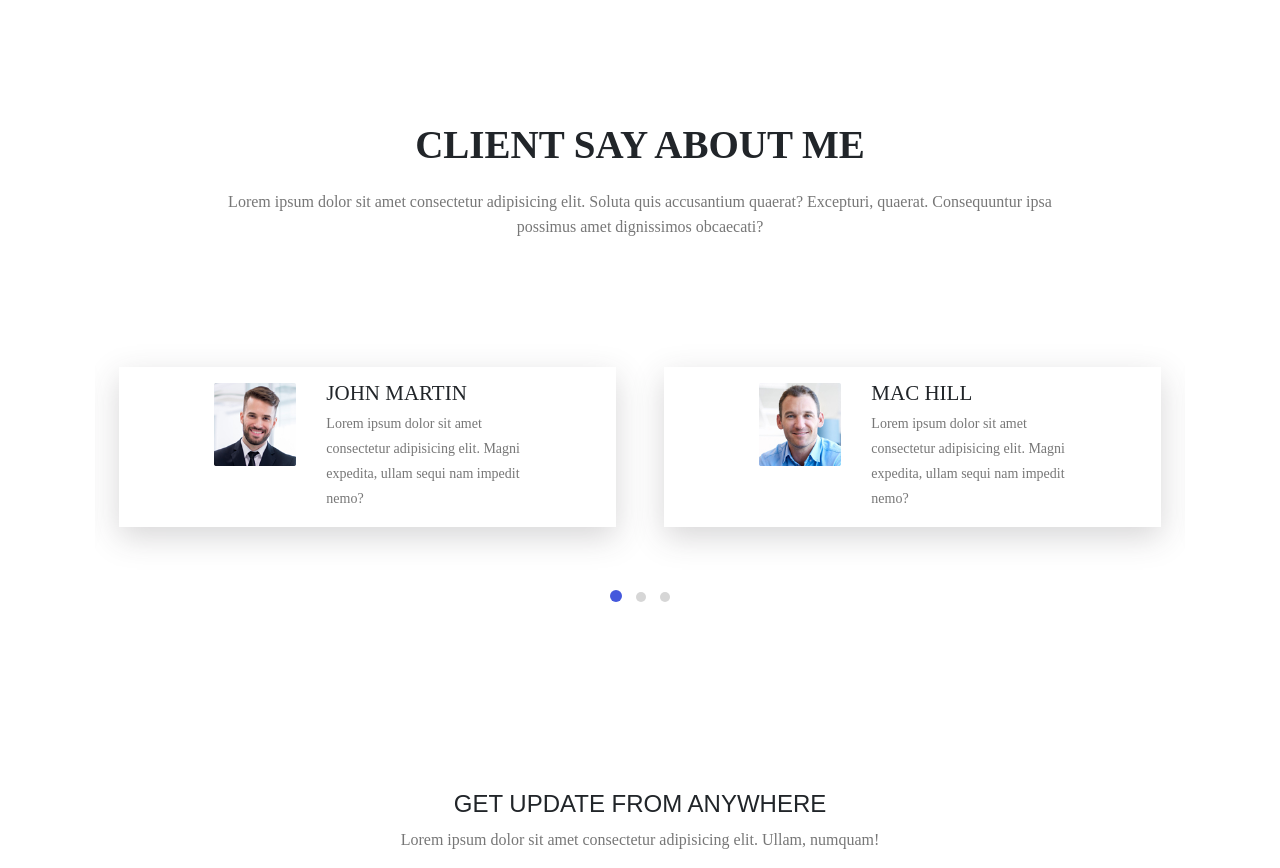
==== commit e013baf1: "#" ====
--- a/portfolio/index.html
+++ b/portfolio/index.html
@@ -11,6 +11,13 @@
 
     <!----- font awesome icons ----->
     <link rel="stylesheet" href="./css/all.min.css">
+
+    <!----- Manific Popup css file ----->
+    <link rel="stylesheet" href="./vendor/Magnific-Popup/dist/magnific-popup.css">
+
+    <!----- Owl-crousel css file ----->
+    <link rel="stylesheet" href="./vendor/owl-carousel/css/owl.carousel.min.css">
+    <link rel="stylesheet" href="./vendor/owl-carousel/css/owl.theme.default.min.css">
 
     <!----- Custom css file ----->
     <link rel="stylesheet" href="./css/style.css">
@@ -268,17 +275,19 @@
                 </div>
 
                 <div class="button-group">
-                    <button type="button" class="active">All</button>
-                    <button type="button">Popular</button>
-                    <button type="button">Latest</button>
-                    <button type="button">Following</button>
-                    <button type="button">Upcomimg</button>
+                    <button type="button" id="btn1" class="active" data-filter="">All</button>
+                    <button type="button" data-filter=".populer">Popular</button>
+                    <button type="button" data-filter=".latest">Latest</button>
+                    <button type="button" data-filter=".following">Following</button>
+                    <button type="button" data-filter=".upcoming">Upcomimg</button>
                 </div>
                 <div class="row grid">
                     <div class="col-lg-4 col-md-6 col-sm-12 element-item latest">
                         <div class="our-project">
                             <div class="img">
-                                <img src="./img/portfolio/p1.jpg" alt="portfolio-1">
+                                <a class="test-popup-link" href="./img/portfolio/p1.jpg">
+                                    <img src="./img/portfolio/p1.jpg" alt="portfolio-1"> 
+                                </a>
                             </div>
                             <div class="title py-4">
                                 <h4 class="text-uppercase">Minimul Design</h4>
@@ -286,10 +295,12 @@
                             </div>
                         </div>
                     </div>
-                    <div class="col-lg-4 col-md-6 col-sm-12 element-item latest">
-                        <div class="our-project">
-                            <div class="img">
-                                <img src="./img/portfolio/p2.jpg" alt="portfolio-2">
+                    <div class="col-lg-4 col-md-6 col-sm-12 element-item populer">
+                        <div class="our-project">
+                            <div class="img">
+                                <a class="test-popup-link" href="./img/portfolio/p2.jpg">
+                                    <img src="./img/portfolio/p2.jpg" alt="portfolio-2"> 
+                                </a>
                             </div>
                             <div class="title py-4">
                                 <h4 class="text-uppercase">Paint Wall</h4>
@@ -297,10 +308,12 @@
                             </div> 
                         </div>
                     </div>
-                    <div class="col-lg-4 col-md-6 col-sm-12 element-item latest">
-                        <div class="our-project">
-                            <div class="img">
-                                <img src="./img/portfolio/p3.jpg" alt="portfolio-3">
+                    <div class="col-lg-4 col-md-6 col-sm-12 element-item populer">
+                        <div class="our-project">
+                            <div class="img">
+                                <a class="test-popup-link" href="./img/portfolio/p3.jpg">
+                                    <img src="./img/portfolio/p3.jpg" alt="portfolio-3"> 
+                                </a>
                             </div>
                             <div class="title py-4">
                                 <h4 class="text-uppercase">Female light</h4>
@@ -308,21 +321,174 @@
                             </div>
                         </div>
                     </div>
-                    <div class="col-lg-4 col-md-6 col-sm-12 element-item latest">
-                        <div class="our-project">
-                            <div class="img">
-                                <img src="./img/portfolio/p3.jpg" alt="portfolio-3">
-                            </div>
-                            <div class="title py-4">
-                                <h4 class="text-uppercase">Female light</h4>
-                                <span class="text-secondary">Popular,Portfolio</span>
+                    <div class="col-lg-4 col-md-6 col-sm-12 element-item upcoming">
+                        <div class="our-project">
+                            <div class="img">
+                                <a class="test-popup-link" href="./img/portfolio/p4.jpg">
+                                    <img src="./img/portfolio/p4.jpg" alt="portfolio-4"> 
+                                </a>
+                            </div>
+                            <div class="title py-4">
+                                <h4 class="text-uppercase">Fourth Air</h4>
+                                <span class="text-secondary">Upcoming,Portfolio</span>
+                            </div>
+                        </div>
+                    </div>
+                    <div class="col-lg-4 col-md-6 col-sm-12 element-item upcoming">
+                        <div class="our-project">
+                            <div class="img">
+                                <a class="test-popup-link" href="./img/portfolio/p5.jpg">
+                                    <img src="./img/portfolio/p5.jpg" alt="portfolio-5"> 
+                                </a>
+                            </div>
+                            <div class="title py-4">
+                                <h4 class="text-uppercase">Multiple fown</h4>
+                                <span class="text-secondary">Upcoming,Portfolio</span>
+                            </div>
+                        </div>
+                    </div>
+                    <div class="col-lg-4 col-md-6 col-sm-12 element-item following">
+                        <div class="our-project">
+                            <div class="img">
+                                <a class="test-popup-link" href="./img/portfolio/p6.jpg">
+                                    <img src="./img/portfolio/p6.jpg" alt="portfolio-6"> 
+                                </a>
+                            </div>
+                            <div class="title py-4">
+                                <h4>Together sign</h4>
+                                <span class="text-secondary">Following,Portfolio</span>
+                            </div>
+                        </div>
+                    </div>
+                    <div class="col-lg-4 col-md-6 col-sm-12 element-item following">
+                        <div class="our-project">
+                            <div class="img">
+                                <a class="test-popup-link" href="./img/portfolio/p7.jpg">
+                                    <img src="./img/portfolio/p7.jpg" alt="portfolio-7"> 
+                                </a>
+                            </div>
+                            <div class="title py-4">
+                                <h4 class="text-uppercase">Green Heaven Air</h4>
+                                <span class="text-secondary">following,Portfolio</span>
+                            </div>
+                        </div>
+                    </div>
+                    <div class="col-lg-4 col-md-6 col-sm-12 element-item following">
+                        <div class="our-project">
+                            <div class="img">
+                                <a class="test-popup-link" href="./img/portfolio/p8.jpg">
+                                    <img src="./img/portfolio/p8.jpg" alt="portfolio-8"> 
+                                </a>
+                            </div>
+                            <div class="title py-4">
+                                <h4 class="text-uppercase">Fly Male</h4>
+                                <span class="text-secondary">Following,Portfolio</span>
+                            </div>
+                        </div>
+                    </div>
+                    <div class="col-lg-4 col-md-6 col-sm-12 element-item upcoming">
+                        <div class="our-project">
+                            <div class="img">
+                                <a class="test-popup-link" href="./img/portfolio/p9.jpg">
+                                    <img src="./img/portfolio/p9.jpg" alt="portfolio-9"> 
+                                </a>
+                            </div>
+                            <div class="title py-4">
+                                <h4 class="text-uppercase">Camera Lens</h4>
+                                <span class="text-secondary">Upcoming,Portfolio</span>
                             </div>
                         </div>
                     </div>
                 </div>
             </div>
         </section>
-        <!-------  X -------------   Project Area --------------X ------>
+        <!-------  ---------------   About me Area --------------- ------>
+        <section class="about-area">
+            <div class="container">
+                <div class="row text-center">
+                    <div class="col-12">
+                        <div class="about-title">
+                            <h1 class="text-uppercase title-h1">Client Say About Me</h1>
+                            <p class="para">
+                                Lorem ipsum dolor sit amet consectetur adipisicing elit. Soluta quis accusantium quaerat? Excepturi, quaerat. Consequuntur ipsa possimus amet dignissimos obcaecati?
+                            </p>
+                        </div>
+                    </div>
+                </div>
+            </div>
+            <div class="container carousel py-lg-5">
+                <div class="owl-carousel owl-theme">
+                    <div class="client row">
+                        <div class="col-lg-4 col-md-12 client-img">
+                            <img src="./img/testimonials/t1.jpg" alt="img1" class="img-fluid">
+                        </div>
+                        <div class="col-lg-8 col-md-12 about-client">
+                            <h4 class="text-uppercase">John Martin</h4>
+                            <p class="para">Lorem ipsum dolor sit amet consectetur adipisicing elit. Magni expedita, ullam sequi nam impedit nemo?</p>
+                        </div>
+                    </div>
+                    <div class="client row">
+                        <div class="col-lg-4 col-md-12 client-img">
+                            <img src="./img/testimonials/t2.jpg" alt="img2" class="img-fluid">
+                        </div>
+                        <div class="col-lg-8 col-md-12 about-client">
+                            <h4 class="text-uppercase">Mac Hill</h4>
+                            <p class="para">Lorem ipsum dolor sit amet consectetur adipisicing elit. Magni expedita, ullam sequi nam impedit nemo?</p>
+                        </div>
+                    </div>
+                    <div class="client row">
+                        <div class="col-lg-4 col-md-12 client-img">
+                            <img src="./img/testimonials/t1.jpg" alt="img1" class="img-fluid">
+                        </div>
+                        <div class="col-lg-8 col-md-12 about-client">
+                            <h4 class="text-uppercase">John Martin</h4>
+                            <p class="para">Lorem ipsum dolor sit amet consectetur adipisicing elit. Magni expedita, ullam sequi nam impedit nemo?</p>
+                        </div>
+                    </div>
+                    <div class="client row">
+                        <div class="col-lg-4 col-md-12 client-img">
+                            <img src="./img/testimonials/t2.jpg" alt="img2" class="img-fluid">
+                        </div>
+                        <div class="col-lg-8 col-md-12 about-client">
+                            <h4 class="text-uppercase">Mac Hill</h4>
+                            <p class="para">Lorem ipsum dolor sit amet consectetur adipisicing elit. Magni expedita, ullam sequi nam impedit nemo?</p>
+                        </div>
+                    </div>
+                    <div class="client row">
+                        <div class="col-lg-4 col-md-12 client-img">
+                            <img src="./img/testimonials/t1.jpg" alt="img1" class="img-fluid">
+                        </div>
+                        <div class="col-lg-8 col-md-12 about-client">
+                            <h4 class="text-uppercase">John Martin</h4>
+                            <p class="para">Lorem ipsum dolor sit amet consectetur adipisicing elit. Magni expedita, ullam sequi nam impedit nemo?</p>
+                        </div>
+                    </div>
+                    <div class="client row">
+                        <div class="col-lg-4 col-md-12 client-img">
+                            <img src="./img/testimonials/t2.jpg" alt="img2" class="img-fluid">
+                        </div>
+                        <div class="col-lg-8 col-md-12 about-client">
+                            <h4 class="text-uppercase">Mac Hill</h4>
+                            <p class="para">Lorem ipsum dolor sit amet consectetur adipisicing elit. Magni expedita, ullam sequi nam impedit nemo?</p>
+                        </div>
+                    </div>
+                </div>
+            </div>
+        </section>
+        <!-------  X -------------   About me Area --------------X ------>
+        
+        <!-------  ---------------   Subsribe Area -------------- ------>
+        <section class="subscribe-us-area">
+            <div class="container subscribe">
+                <div class="row">
+                    <div class="col-lg-12 text-center subscribe-title">
+                        <h4 class="text-uppercase">Get Update From anywhere</h4>
+                        <p class="para">Lorem ipsum dolor sit amet consectetur adipisicing elit. Ullam, numquam!</p>
+                    </div>
+                </div>
+            </div>
+        </section>
+        <!-------  X -------------   Subscribe Area --------------X ------>
 
 
     </main>
@@ -337,5 +503,18 @@
     <!-----  Bootstrap js file ----->
     <script src="./js/bootstrap.min.js"></script>
 
+    <!-----  Isotope js Library ----->
+    <script src="./vendor/isotope/isotope.min.js"></script>
+
+    <!----- Manific Popup script file ----->
+    <script src="./vendor/Magnific-Popup/dist/jquery.magnific-popup.min.js"></script>
+
+    <!----- Owl-crousel script ----->
+    <script src="./vendor/owl-carousel/js/owl.carousel.min.js"></script>
+   
+    <!-----  Costum js file ----->
+    <script src="./js/main.js"></script>
+
+
 </body>
 </html>
--- a/portfolio/css/style.css
+++ b/portfolio/css/style.css
@@ -210,7 +210,6 @@
 
 /*-------------------- Project Area ------ ----------X------------*/
 .site-main .project-area{
-    border: solid;
     padding: 4rem 0;
 }
 
@@ -228,5 +227,54 @@
 .site-main .project-area .grid .our-project> .title h4{
     font: normal 400 20px/12px var(--roboto);
 }
+
+.site-main .project-area .grid .our-project .img a:hover img{
+    filter: brightness(1.1) drop-shadow(1px 8px 30px #b1afaf);
+}
+
+.site-main .project-area .project-title h1 +h1{
+    color: var(--text-color);
+    font: normal 700 30px/25px var(--roboto);}
 /*---------X---------- Project Area ------ ----------X------------*/
 
+
+/*-------------------- About Me Area ------ -----------------------*/
+.site-main .about-area .about-title p{
+    padding: 1rem 7rem;    
+}
+
+.site-main .about-area .client{
+    background: #ffffff10;
+    box-shadow: var(--box-shadow);
+    margin: 3rem 0rem ;
+    padding: 0 5rem;
+}
+
+.site-main .about-area .client .client-img{
+    margin-top: 1rem;
+}
+
+.site-main .about-area .client .about-client{
+    padding-top: 1rem;
+}
+
+.site-main .about-area .client .about-client h4{
+    font: normal 500 21px/20px var(--roboto);
+}
+
+.site-main .about-area .client .about-client p{
+    font-size: 14px;
+}
+
+.site-main .about-area .owl-carousel .owl-item{
+    display: flex;
+    justify-content: center;
+    padding: 0 1.5rem;
+}
+
+.site-main .about-area .owl-carousel .owl-dots .owl-dot.active span{
+    background: var(--primary-color);
+    width: 12px;
+    height: 12px;
+}   
+/*---------X---------- About Me Area ------ ----------X------------*/
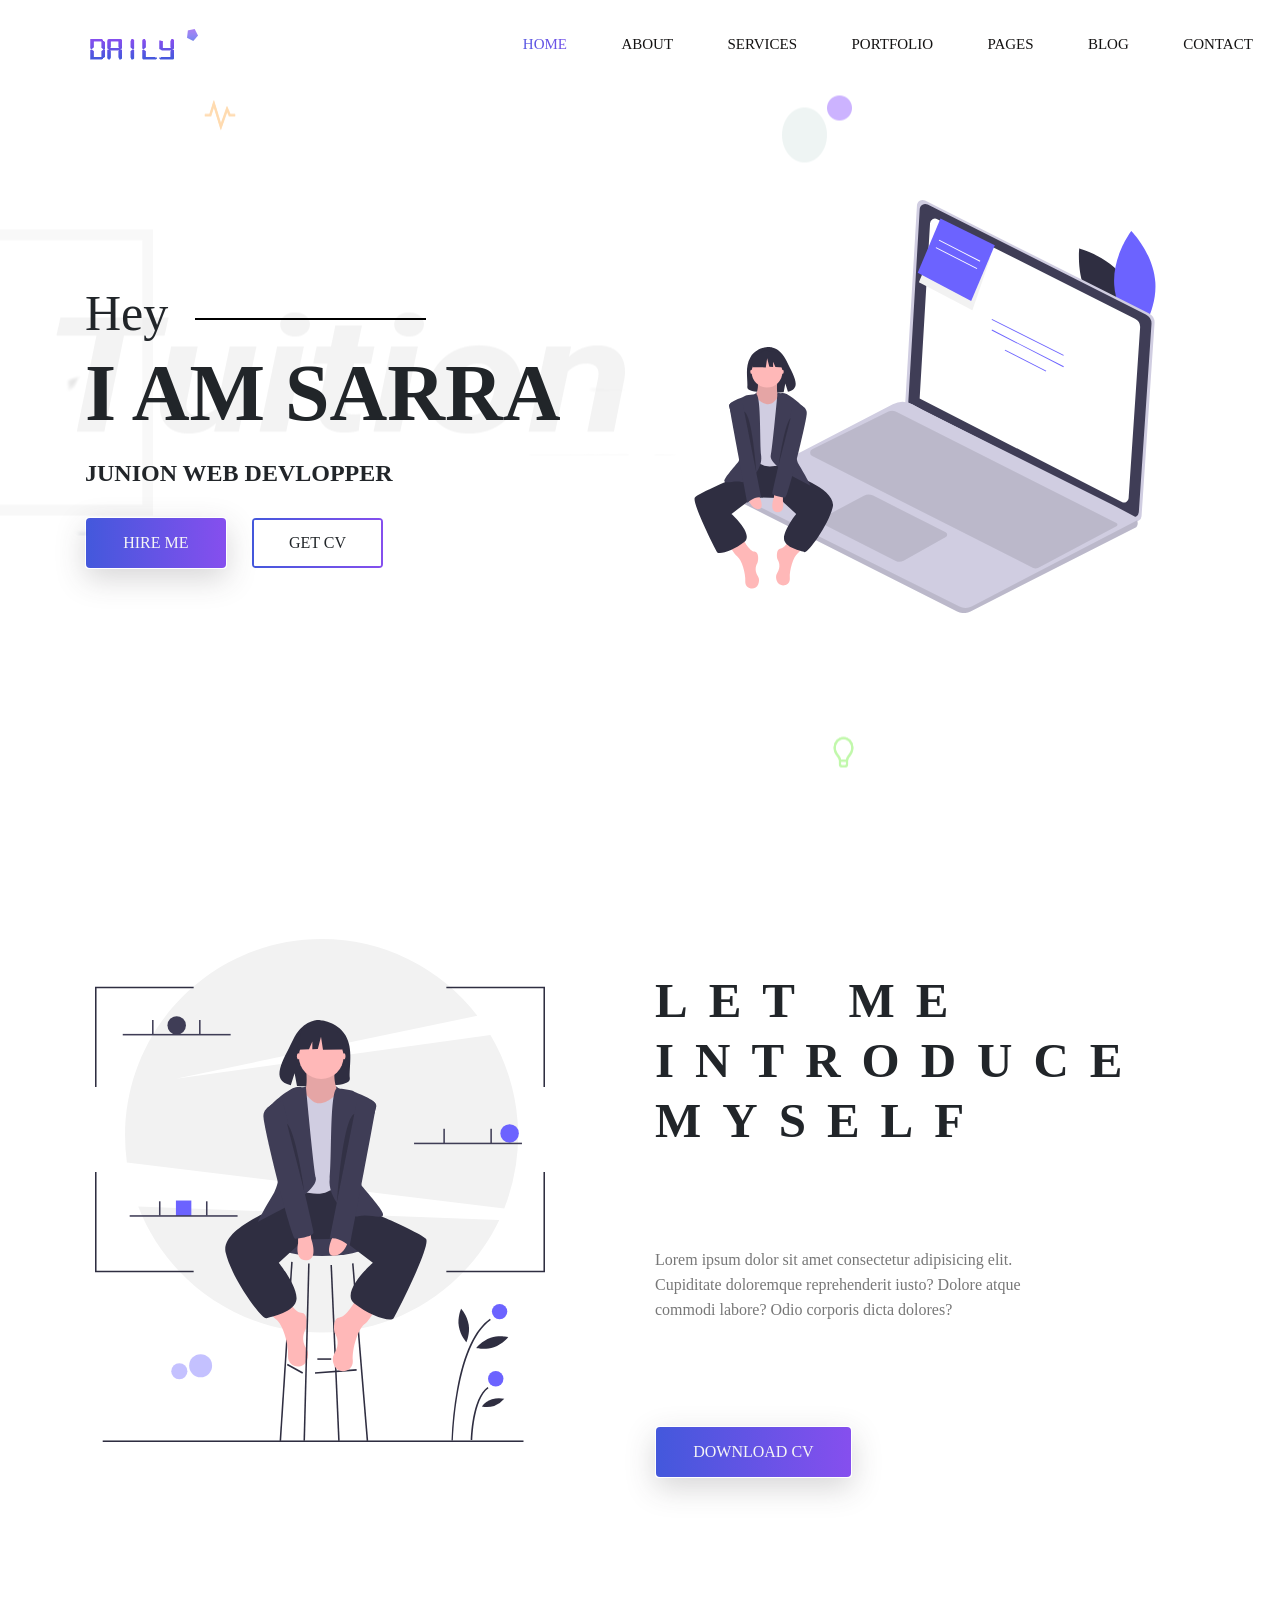
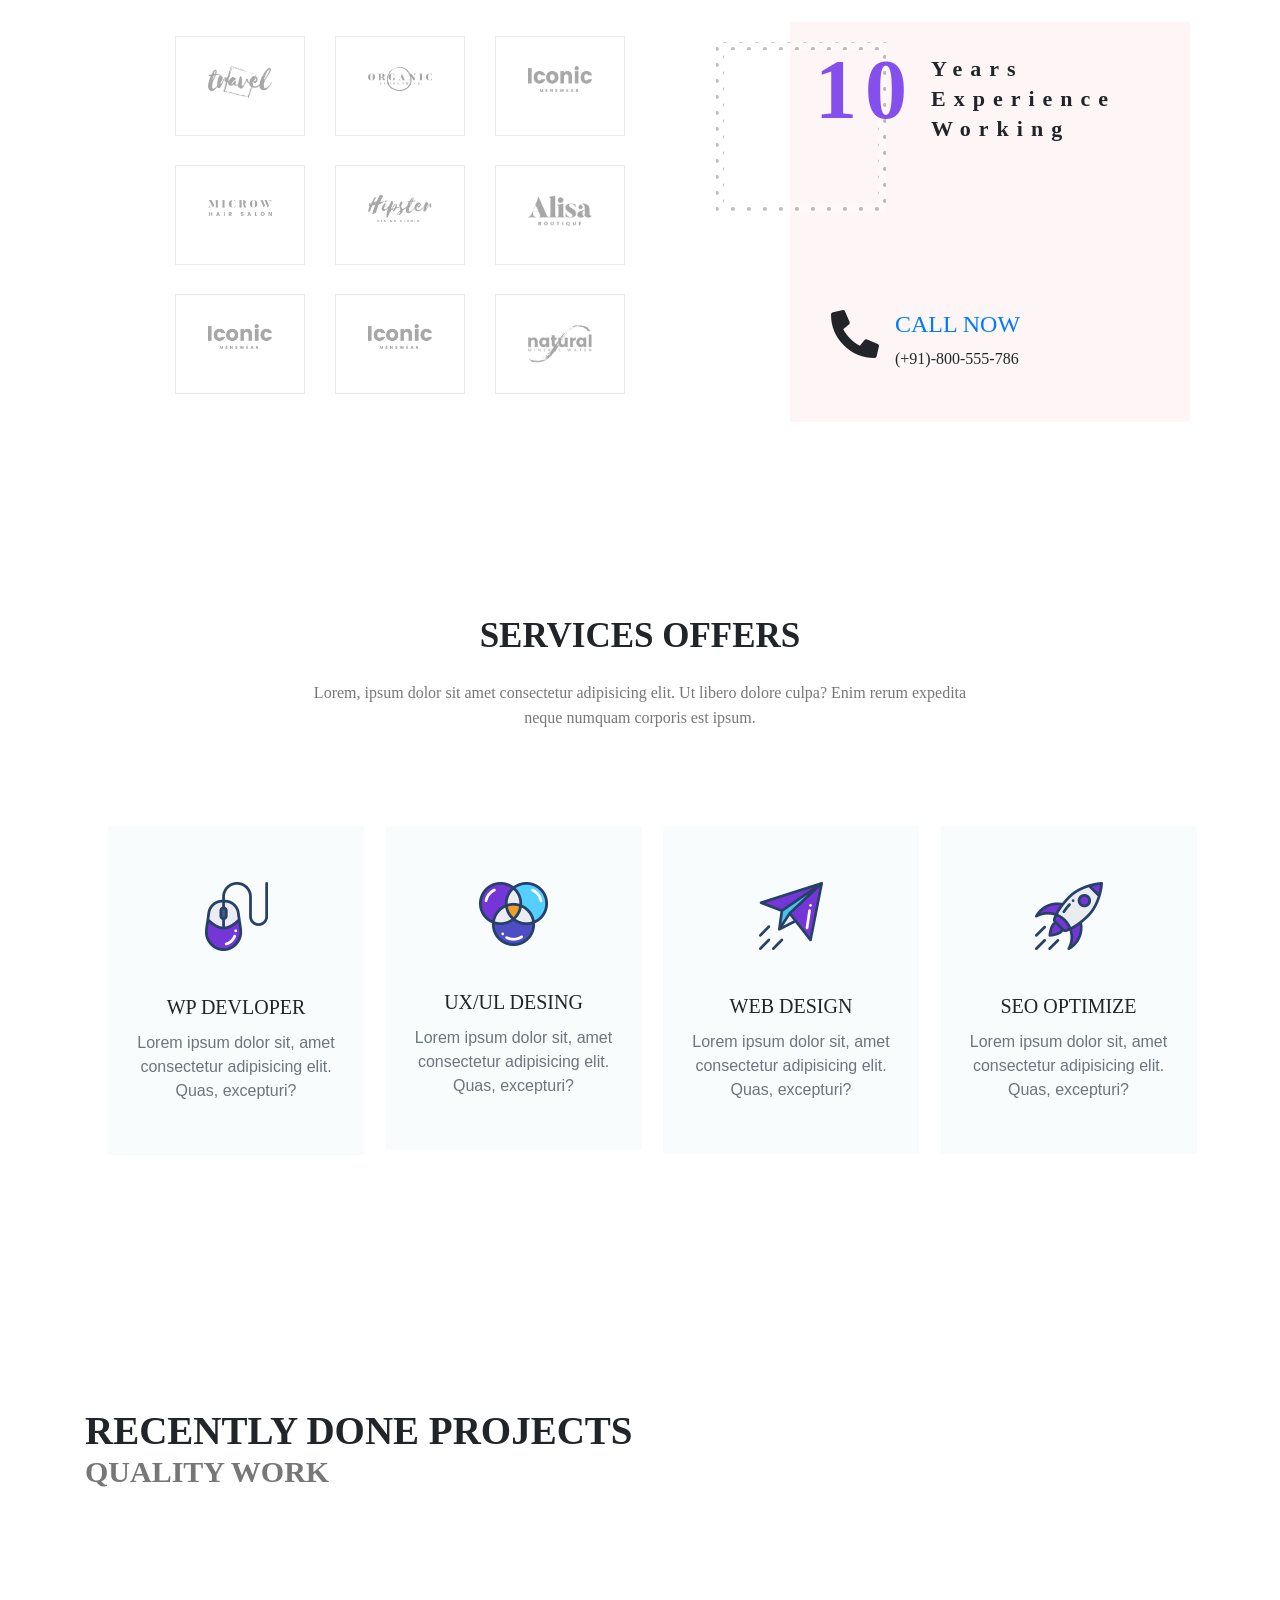
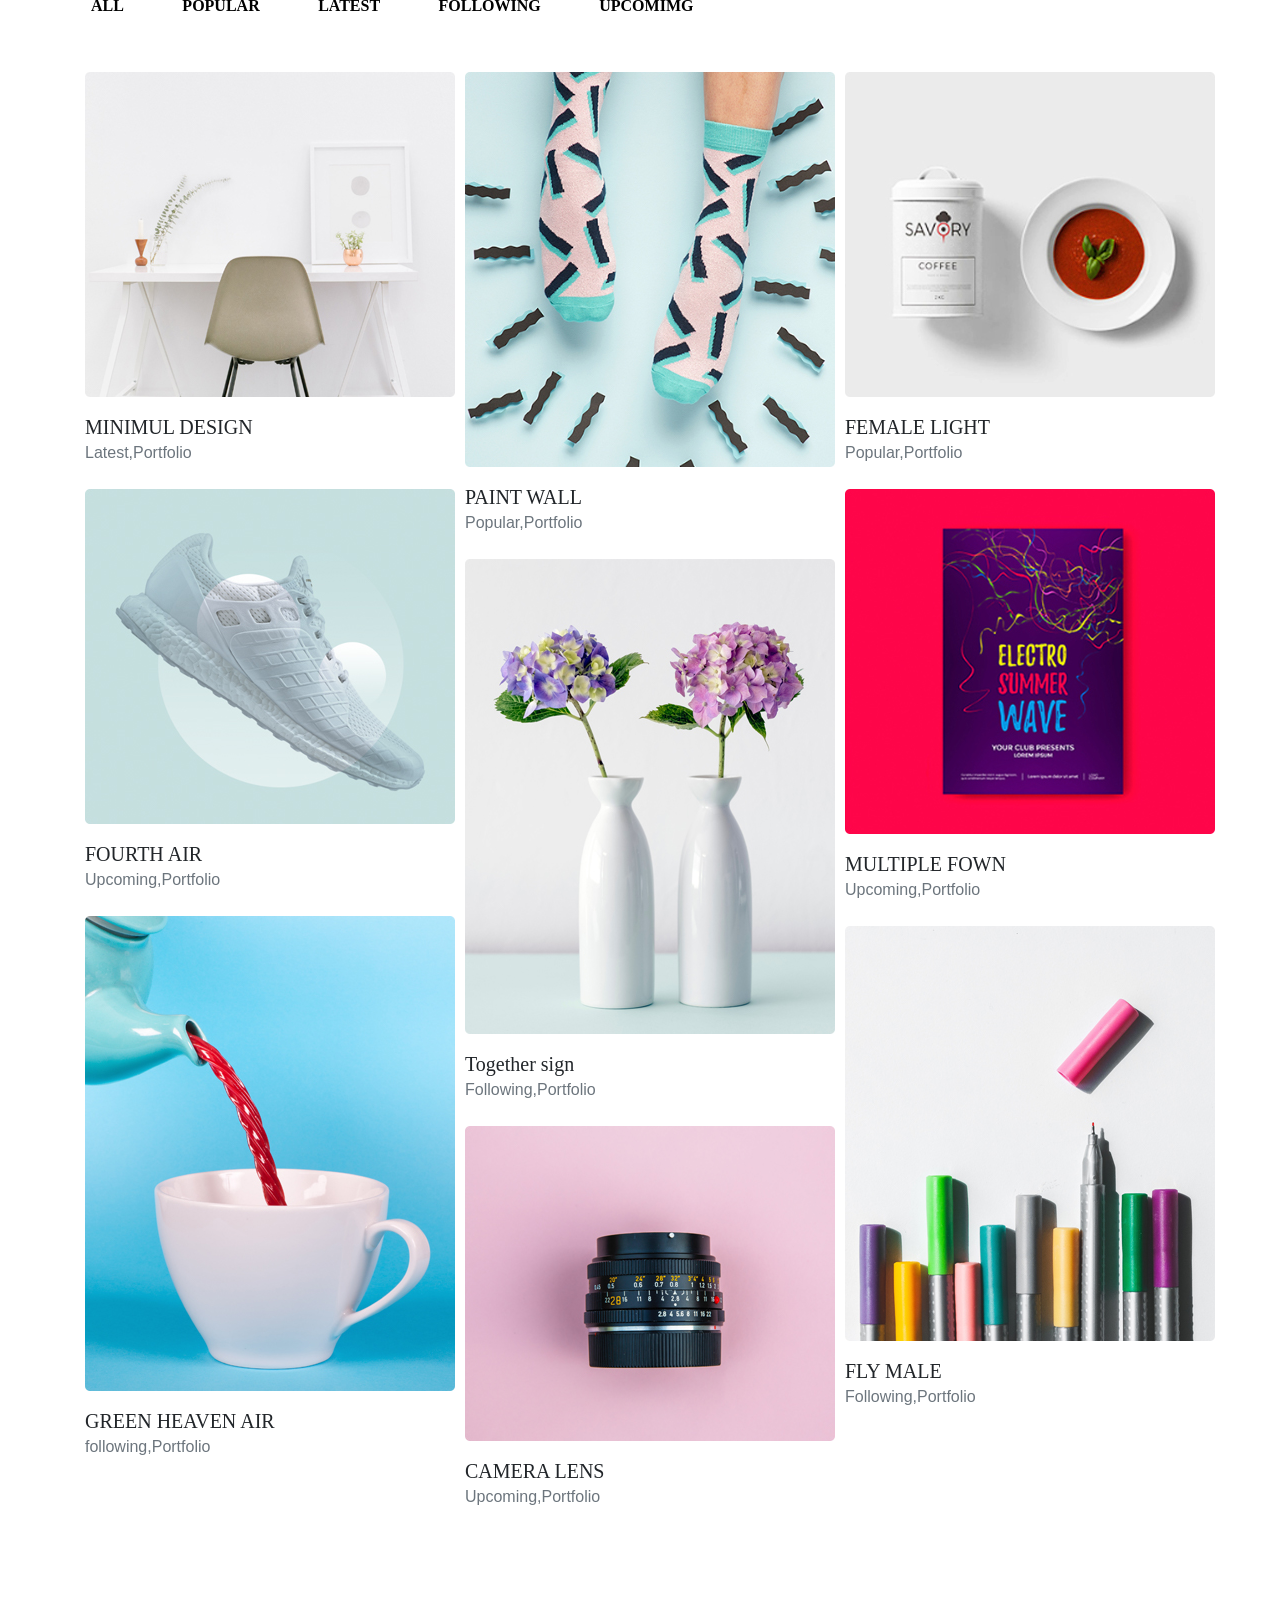
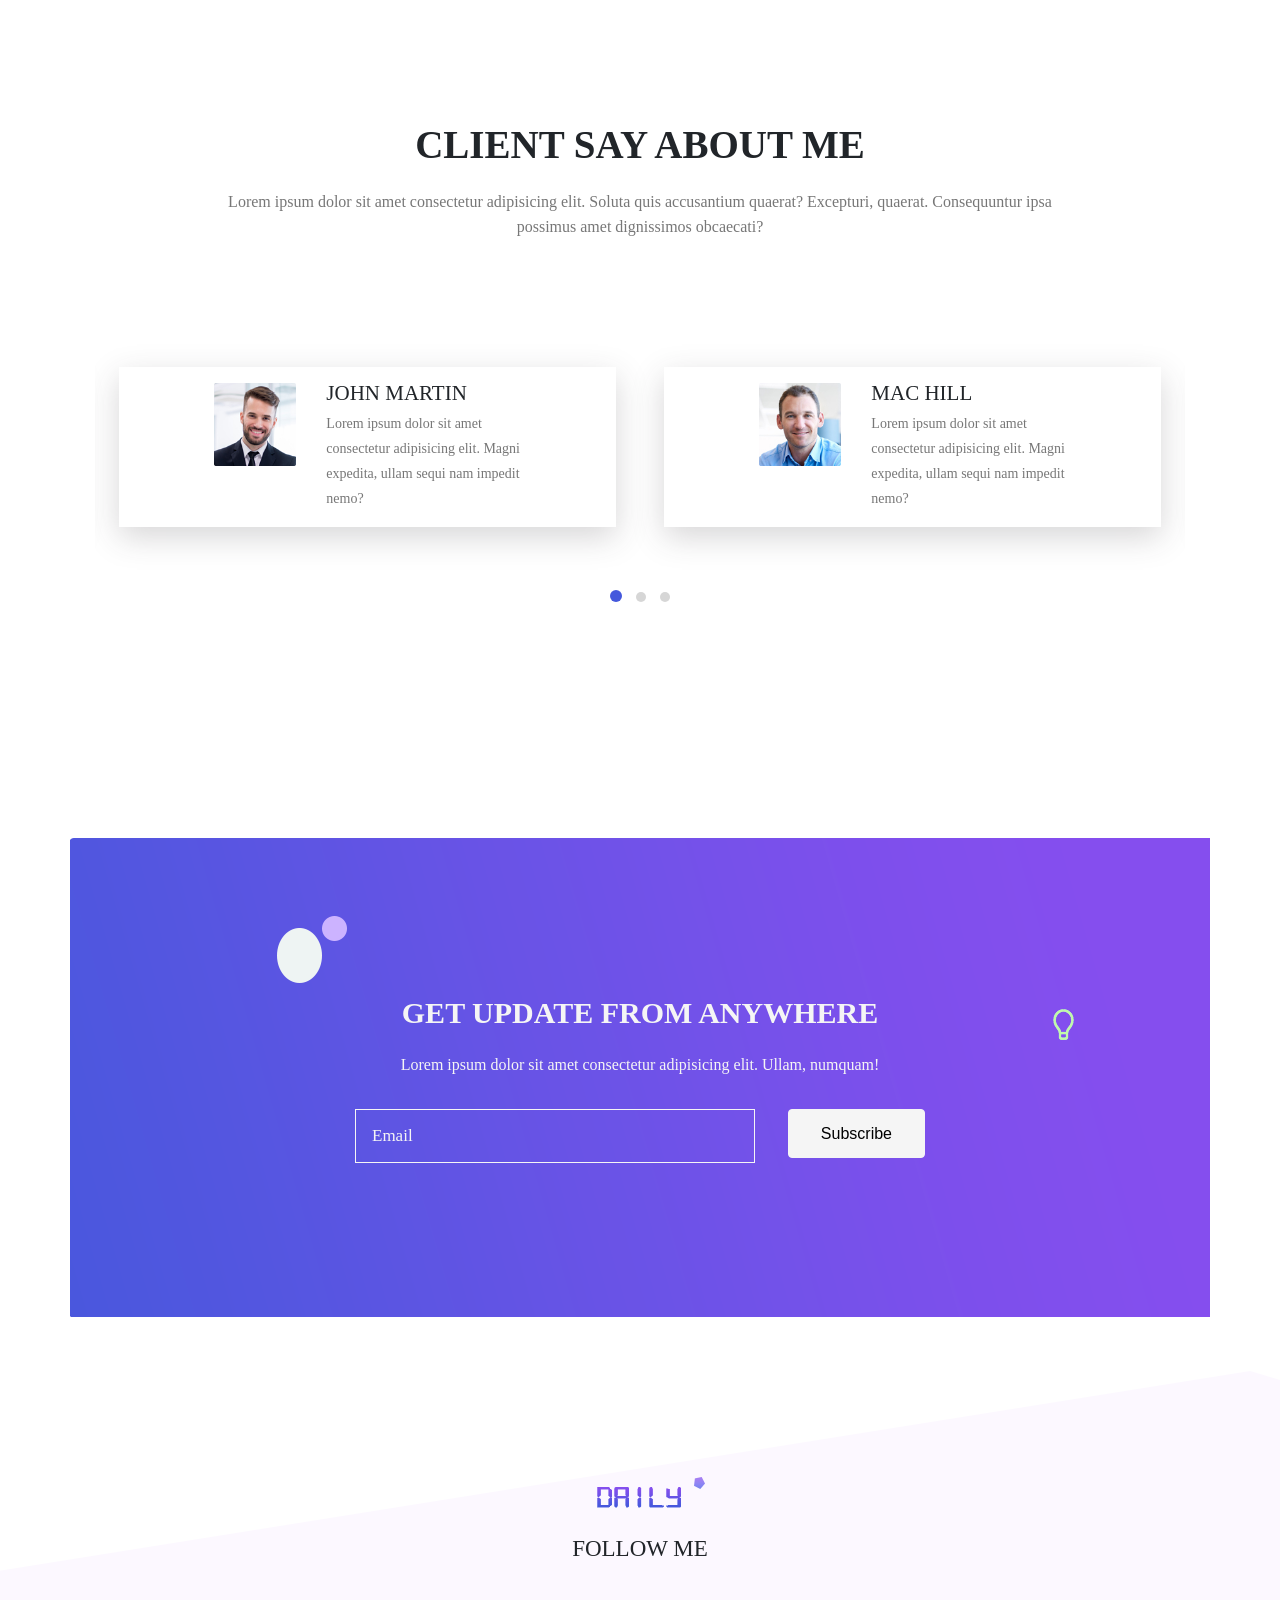
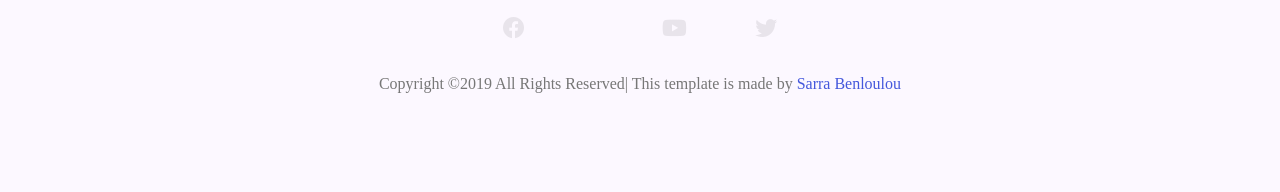
==== commit 8d7179ed: "#" ====
--- a/portfolio/index.html
+++ b/portfolio/index.html
@@ -21,6 +21,9 @@
 
     <!----- Custom css file ----->
     <link rel="stylesheet" href="./css/style.css">
+
+    <!----- Responsive css file ----->
+    <link rel="stylesheet" href="./css/responsive.css">
 
 
 </head>
@@ -486,14 +489,52 @@
                         <p class="para">Lorem ipsum dolor sit amet consectetur adipisicing elit. Ullam, numquam!</p>
                     </div>
                 </div>
+                <div class="d-sm-flex justify-content-center">
+                    <form action="#" class="w-50">
+                        <div class="row d-flex flex-row flex-wrap">
+                            <div class="col input-textbox">
+                                <input type="text" id="textemail" class="class-control" placeholder="Email">
+                            </div>
+                            <div class="col">
+                                <div class="btn-submit">
+                                    <button type="submit" class="btn btn-success float-right">Subscribe</button>
+                                </div>
+                            </div>
+                        </div>
+                    </form>
+                </div>
             </div>
         </section>
         <!-------  X -------------   Subscribe Area --------------X ------>
-
-
     </main>
-   
-    <!------- X -------------  Main Area -------------- X ------>
+    <!-------- X -------------  --------Main Area ---------------------- X ------>
+    
+    <!-------  -- -------------   Footer Area ---------------------->
+    <footer class="footer-area">
+        <div class="container">
+            <div class="">
+                <div class="site-logo text-center py-4">
+                    <a href="#">
+                        <img src="./img/logo.png" alt="logo">
+                    </a>
+                </div>
+                <div class="social text-center">
+                    <h5 class="text-uppercase">Follow me</h5>
+                    <a href="#"><i class="fab fa-facebook"></i></a>
+                    <a href="#"><i class="fab fa-instargram"></i></a>
+                    <a href="#"><i class="fab fa-youtube"></i></a>
+                    <a href="#"><i class="fab fa-twitter"></i></a>
+                </div>
+                <div class="copyrights text-center">
+                    <p class="para">
+                        Copyright ©2019 All Rights Reserved| This template is made by 
+                        <a href="#"><span style="color: var(--primary-color);">Sarra Benloulou</span></a>
+                    </p> 
+                </div>
+            </div>
+        </div>
+    </footer>
+    <!-------  X --------------   Footer Area --------------X ------>
 
 
 
--- a/portfolio/css/style.css
+++ b/portfolio/css/style.css
@@ -7,6 +7,9 @@
 
 /*CSS  Global*/
 @import url(./parcials/_globale.css);
+
+/*CSS  Responsive*/
+@import url(./responsive.css);
 
 
 
@@ -278,3 +281,64 @@
     height: 12px;
 }   
 /*---------X---------- About Me Area ------ ----------X------------*/
+
+/*---------_---------- Subsribe Area ------ ----------------------*/
+.site-main .subscribe-us-area .subscribe{
+    background: url(../img/subscribe-bg.png) no-repeat;
+    padding: 10rem 0;
+    margin: 3rem auto;
+}
+
+.site-main .subscribe-us-area .subscribe .subscribe-title h4{ 
+     font: normal 700 30px/30px var(--roboto);
+     color: whitesmoke;
+}
+
+.site-main .subscribe-us-area .subscribe .subscribe-title p{
+    color: whitesmoke;
+    padding: 1rem 4rem ;
+}
+
+.site-main .subscribe-us-area .subscribe form .input-textbox input{
+    width: 400px;
+    padding: 1rem 1rem;
+    border: 1px solid whitesmoke;
+    background: transparent;
+    color: black;
+    font: normal 500 17px/20px var(--roboto);
+}
+
+.site-main .subscribe-us-area .subscribe form .input-textbox input::placeholder{
+    color: whitesmoke;
+}
+
+.site-main .subscribe-us-area .subscribe form .btn-submit button{
+    background: whitesmoke;
+    color: #000;
+    padding: .7rem 2rem;
+    border-color: whitesmoke;
+}
+/*---------X---------- Subsribe Area ------ ----------X------------*/
+
+
+/*-------------------- Footer Area ------ -----------------------*/
+footer.footer-area{
+    padding: 5rem 0rem;
+    background: url(../img/footer-bg.png) no-repeat;
+}
+
+footer.footer-area .social h5{
+    font: normal 500 23px/30px var(--roboto);
+}
+
+footer.footer-area .social a > i{
+    font-size: 22px;
+    padding: 2rem;
+    color: var(--border-color);    
+}
+
+footer.footer-area .social a:hover > i{
+    color: var(--primary-color);
+    font-size: 25px;
+}
+/*---------X---------- Footer Area ------ ----------X------------*/
--- a/portfolio/css/responsive.css
+++ b/portfolio/css/responsive.css
@@ -0,0 +1,60 @@
+
+
+/*if the viewport is equal to 340px od less then that*/
+@media only screen and (max-width: 340px){
+    .header_area .main-menu .navbar,
+    .header_area .main-menu .navbar .navbar-brand,
+    .site-main .subscribe-us-area .subscribe,
+    .site-main .subscribe-us-area .subscribe .subscribe-title,  
+    .site-main .subscribe-us-area .subscribe .subscribe-title p,h4,   
+    .site-main .services-area,
+    .site-main .services-area .services-title,
+    .site-main .brand-area
+    {
+        padding: 2%;
+        margin: 0%;
+    }
+    
+    .site-main .site-banner .site-title h1{
+        font-size: 41px;
+    }
+
+    .site-main .subscribe-us-area .subscribe form .input-textbox input{
+        width: 18rem;
+        margin: 5%;
+    }
+
+    .site-main .project-area .button-group button{
+        font: normal 500 18px/40px var(--roboto);
+    }
+    .site-main .about-area .about-title p{
+        padding: 0%;
+    }
+} 
+
+/*if the viewport is equal to 750px od less then that*/
+@media only screen and (max-width: 792px){
+    .site-main .about-area .about-title h2 > span{
+        font-size: 31px;
+        letter-spacing: 10px;
+    }
+
+    .site-main .brand-area .experience-area .years-area{
+        padding-left: 1%;
+        width: 49%;        
+    }
+
+    .site-main .brand-area .experience-area .bg-panel{
+        margin-left: 20%;
+        width: 50%;
+    }
+
+    .site-main .brand-area .experience-area .call-area{
+        padding-left: 3%;
+    }
+}
+
+/*if the viewport is equal to 1910px od less then that*/
+@media only screen and (max-width: 1910px){
+
+}
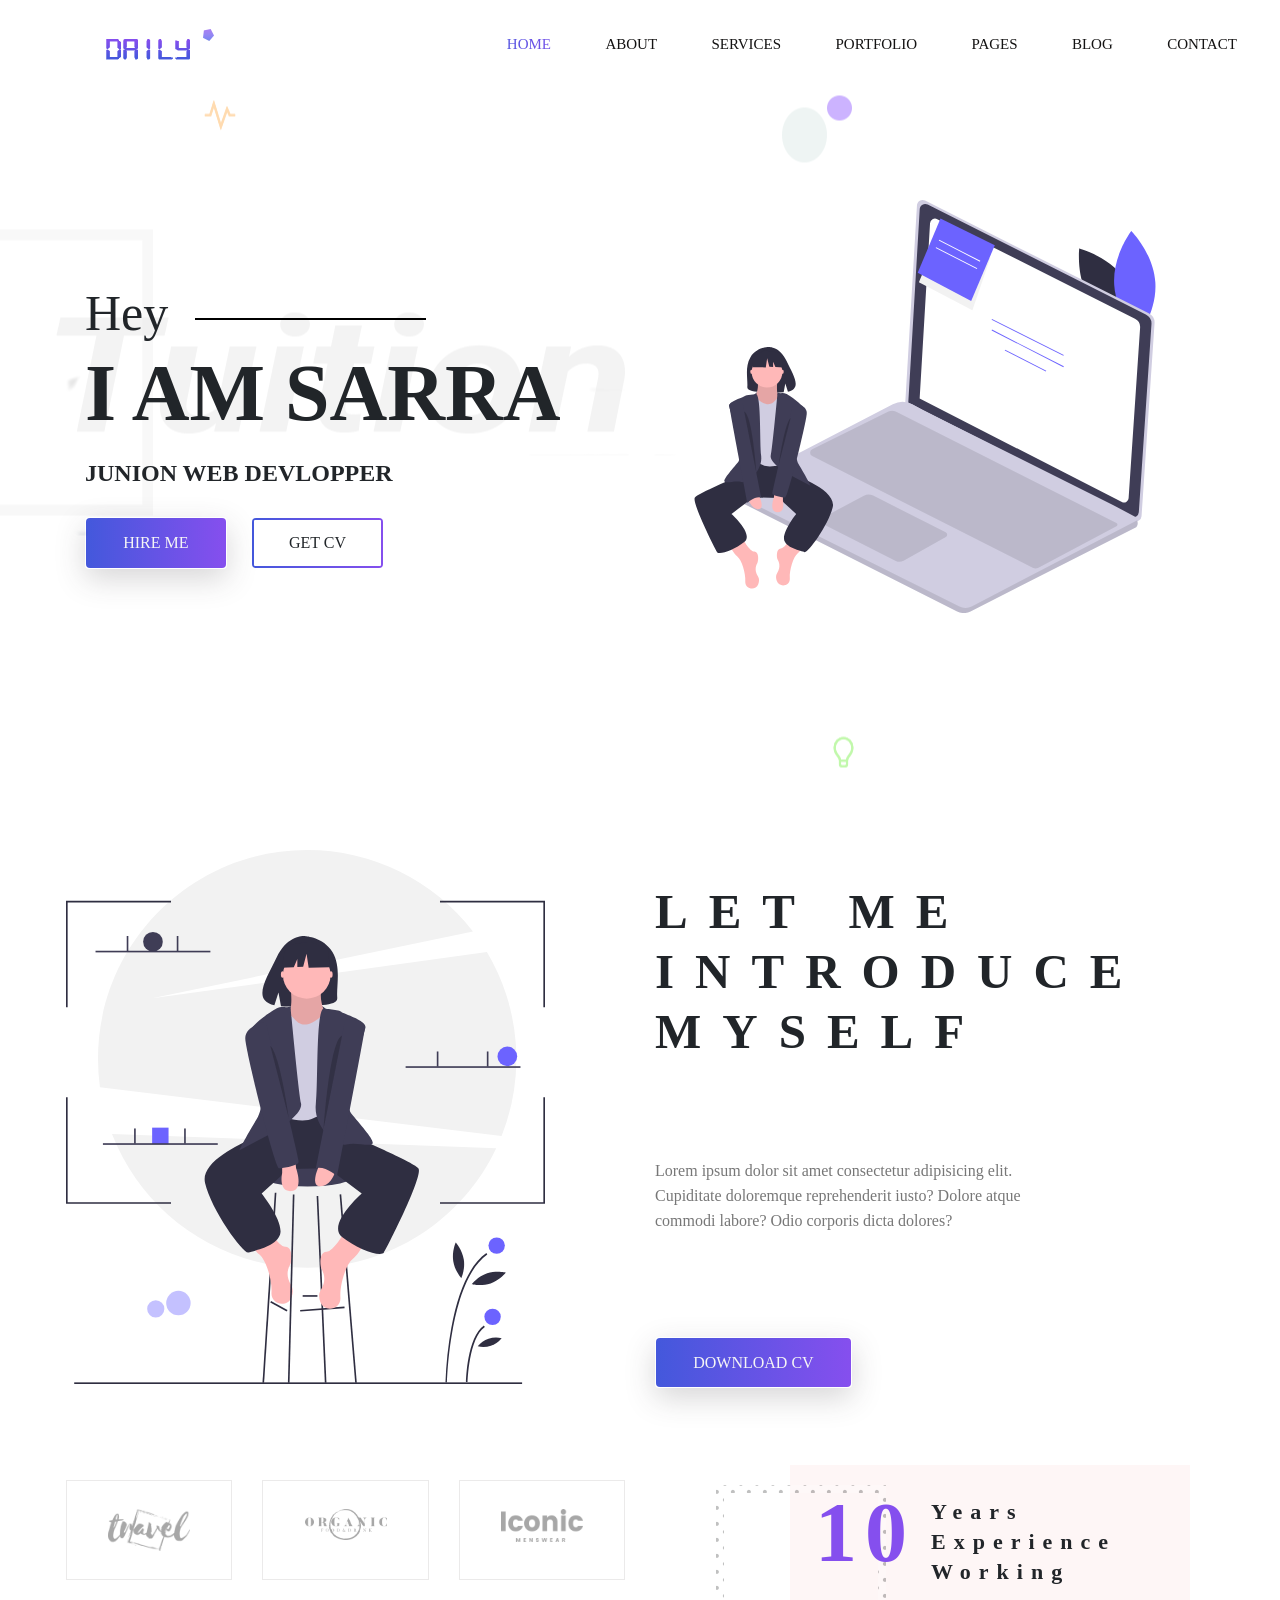
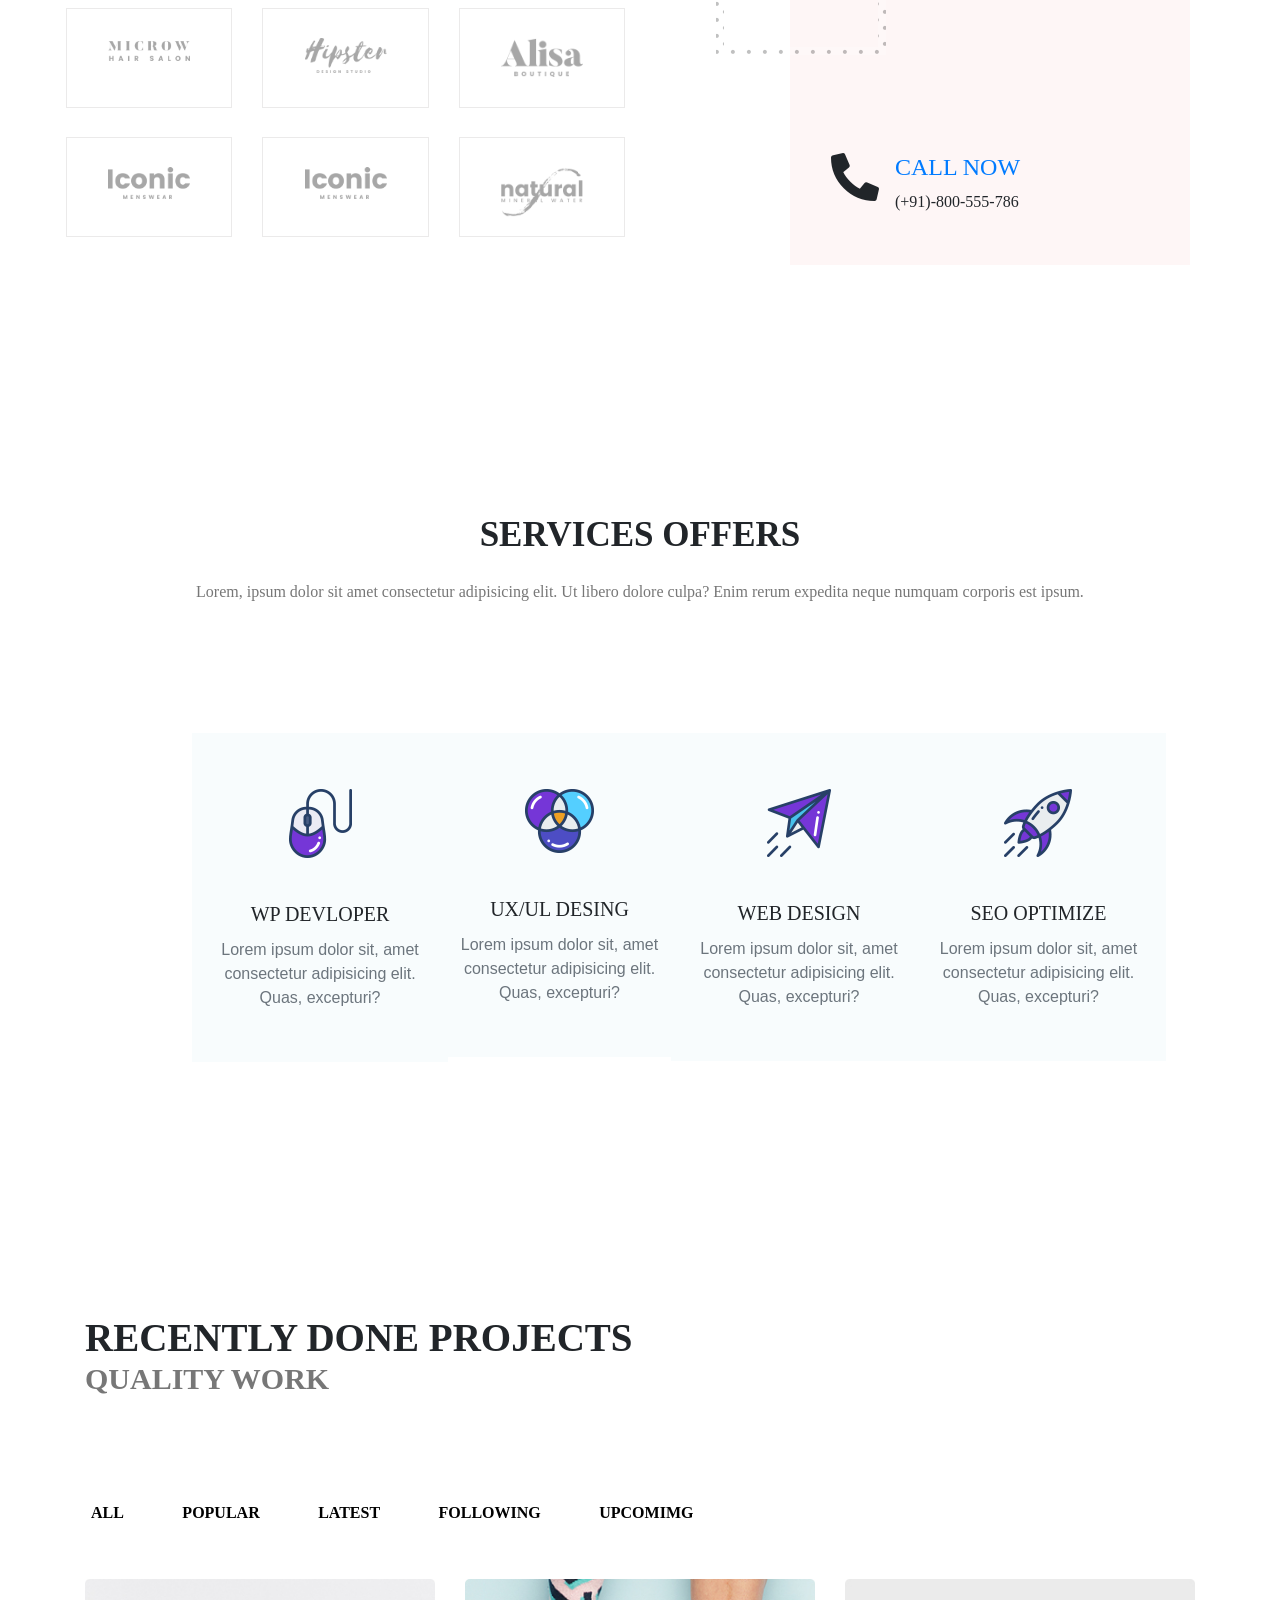
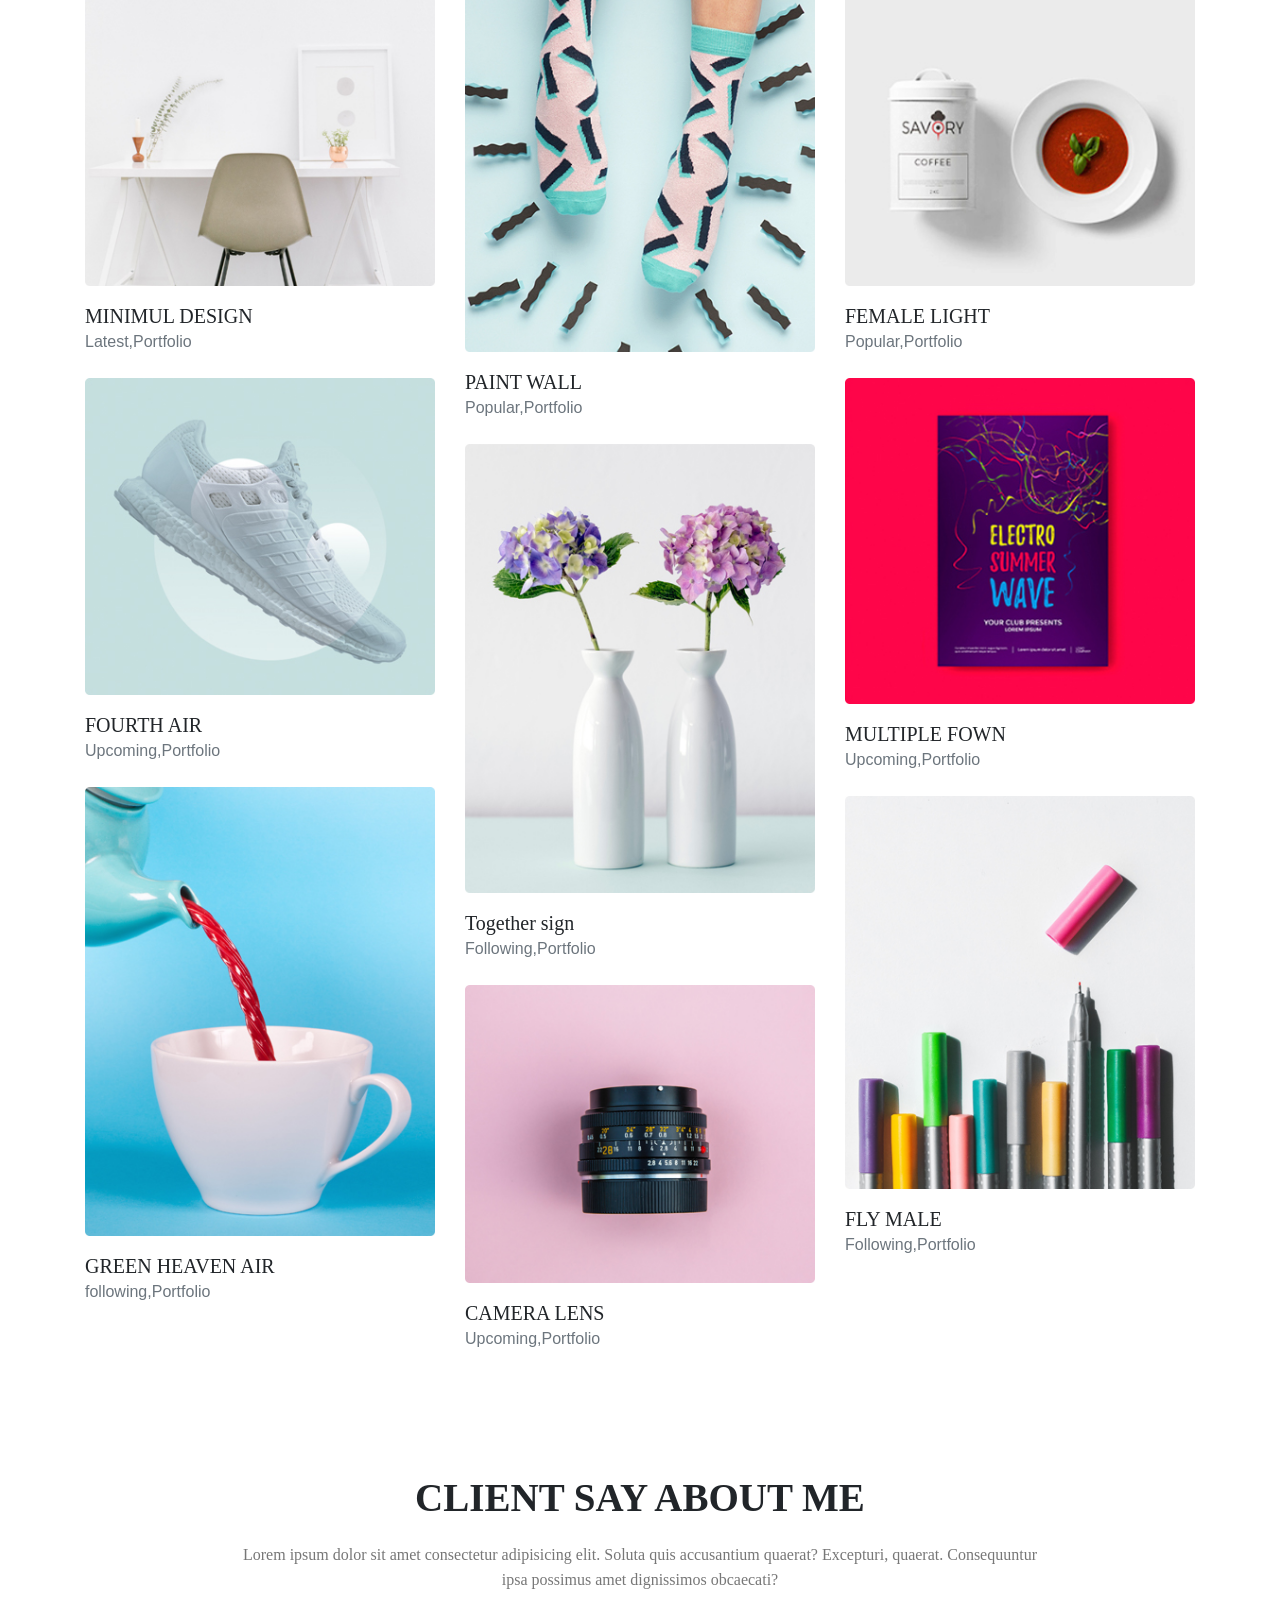
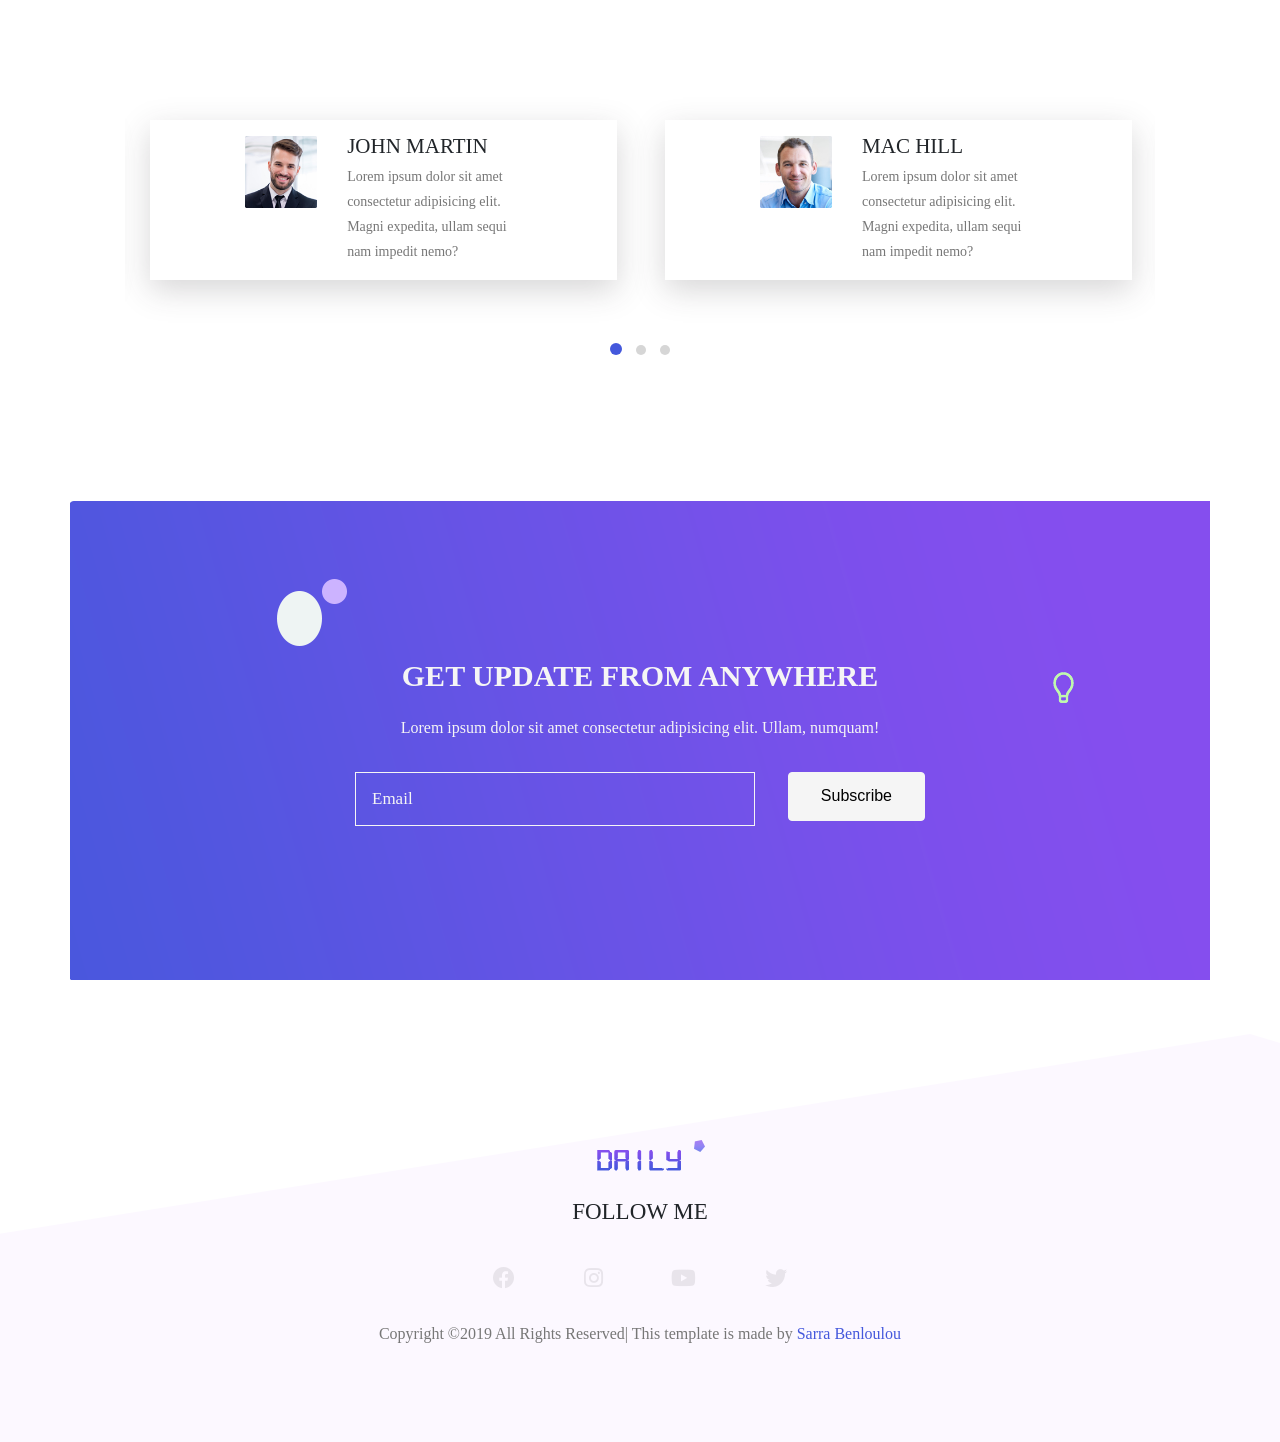
==== commit 179953a9: "#" ====
--- a/portfolio/index.html
+++ b/portfolio/index.html
@@ -283,13 +283,13 @@
                     <button type="button" data-filter=".latest">Latest</button>
                     <button type="button" data-filter=".following">Following</button>
                     <button type="button" data-filter=".upcoming">Upcomimg</button>
-                </div>
+                </di  v class="img-responsive">
                 <div class="row grid">
                     <div class="col-lg-4 col-md-6 col-sm-12 element-item latest">
                         <div class="our-project">
-                            <div class="img">
-                                <a class="test-popup-link" href="./img/portfolio/p1.jpg">
-                                    <img src="./img/portfolio/p1.jpg" alt="portfolio-1"> 
+                            <div class="img img-responsive">
+                                <a class="test-popup-link img-responsive" href="./img/portfolio/p1.jpg">
+                                    <img src="./img/portfolio/p1.jpg" alt="portfolio-1" class="img-responsive"> 
                                 </a>
                             </div>
                             <div class="title py-4">
@@ -521,7 +521,7 @@
                 <div class="social text-center">
                     <h5 class="text-uppercase">Follow me</h5>
                     <a href="#"><i class="fab fa-facebook"></i></a>
-                    <a href="#"><i class="fab fa-instargram"></i></a>
+                    <a href="#"><i class="fab fa-instagram"></i></a>
                     <a href="#"><i class="fab fa-youtube"></i></a>
                     <a href="#"><i class="fab fa-twitter"></i></a>
                 </div>
--- a/portfolio/css/style.css
+++ b/portfolio/css/style.css
@@ -7,9 +7,6 @@
 
 /*CSS  Global*/
 @import url(./parcials/_globale.css);
-
-/*CSS  Responsive*/
-@import url(./responsive.css);
 
 
 
@@ -197,17 +194,22 @@
     font-size: 35px;
 }
 
-.site-main .services-area .services{
+.site-main .services-area .services-list .services{
     background: rgba(248, 252, 253, 0.973);
     padding: 2rem 0;
     width: 16rem;
-    margin: 5rem .5rem ;
+    margin: 5rem 1rem ;
     transition: all .7s ease;
 }
+
 
 .site-main .services-area .services:hover{
     box-shadow: var(--box-shadow);
     cursor: pointer;
+}
+
+.site-main .project-area .grid .element-item .our-project .img img{
+    width: 100%;
 }
 /*---------X---------- Services Area ------ ----------X------------*/
 
--- a/portfolio/css/responsive.css
+++ b/portfolio/css/responsive.css
@@ -20,7 +20,7 @@
     }
 
     .site-main .subscribe-us-area .subscribe form .input-textbox input{
-        width: 18rem;
+        width: 160% !important;
         margin: 5%;
     }
 
@@ -30,6 +30,85 @@
     .site-main .about-area .about-title p{
         padding: 0%;
     }
+
+    .site-main .site-banner .site-buttons .primary-button{
+        margin-bottom: 10px;    --box-shadow: 0px 10px 30px rgba(57, 56, 61, 0.205);
+
+    }
+
+    .site-main .site-banner{
+        background: none;
+    }
+
+    .site-main .about-area .about-title button {
+        justify-content: center;
+        border: solid;
+        margin-left: 30px;
+    }
+
+    .site-main .services-area .services-list{
+        padding: 0;
+        margin: 0;
+    }
+
+    .site-main .project-area .project-title .title-h1{
+        font-size: 2rem;
+    }
+    .site-main .project-area .project-title h1 + h1{
+        margin-top: 2rem;
+        font-size: 1px;
+    }
+
+    .site-main .project-area .grid{
+        padding: 0;
+        margin: 0;
+    }
+
+    .site-main .project-area .grid .element-item {
+        margin: 0;
+        padding: 0;
+    }
+
+
+    .site-main .project-area .grid .element-item .our-project .img img{
+        width: 100%;
+    }
+
+    .site-main .about-area .about-title h1{
+        font-size: 1.5rem;
+    }
+
+    .site-main .subscribe-us-area{
+        padding: 0%;
+        margin: 0%;
+        justify-content: center;
+    }
+    .site-main .subscribe-us-area .subscribe{
+        margin: 0;
+        margin-left: 1rem;
+        background: var(--primary-color);
+    }
+
+    .site-main .subscribe-us-area .subscribe .subscribe-title{
+        font-size: 5px;
+    }
+
+    .site-main .subscribe-us-area .subscribe .subscribe-title h4{
+        font-size: 1.5rem;
+    }
+
+    footer.footer-area {
+        padding: 1rem 0rem;
+    }
+    footer.footer-area .social a > i{
+        padding: 1rem;
+    }
+
+    .site-main .about-area .client{
+        box-shadow: 0px 0px 10px rgba(0, 56, 61, 0.205);
+
+    }
+
 } 
 
 /*if the viewport is equal to 750px od less then that*/
@@ -52,9 +131,25 @@
     .site-main .brand-area .experience-area .call-area{
         padding-left: 3%;
     }
+
+    .site-main .project-area .grid .element-item .our-project .img img{
+        width: 100%;
+    }
 }
 
 /*if the viewport is equal to 1910px od less then that*/
 @media only screen and (max-width: 1910px){
+    .header_area .main-menu .navbar{
+        padding: 1rem;
+    }
 
+    .container{
+        width: 90%;
+    }
+
+    .site-main .brand-area,
+    .site-main .services-area .services-title,
+    .site-main .about-area{
+        padding: 3% 4%;
+    }
 }
